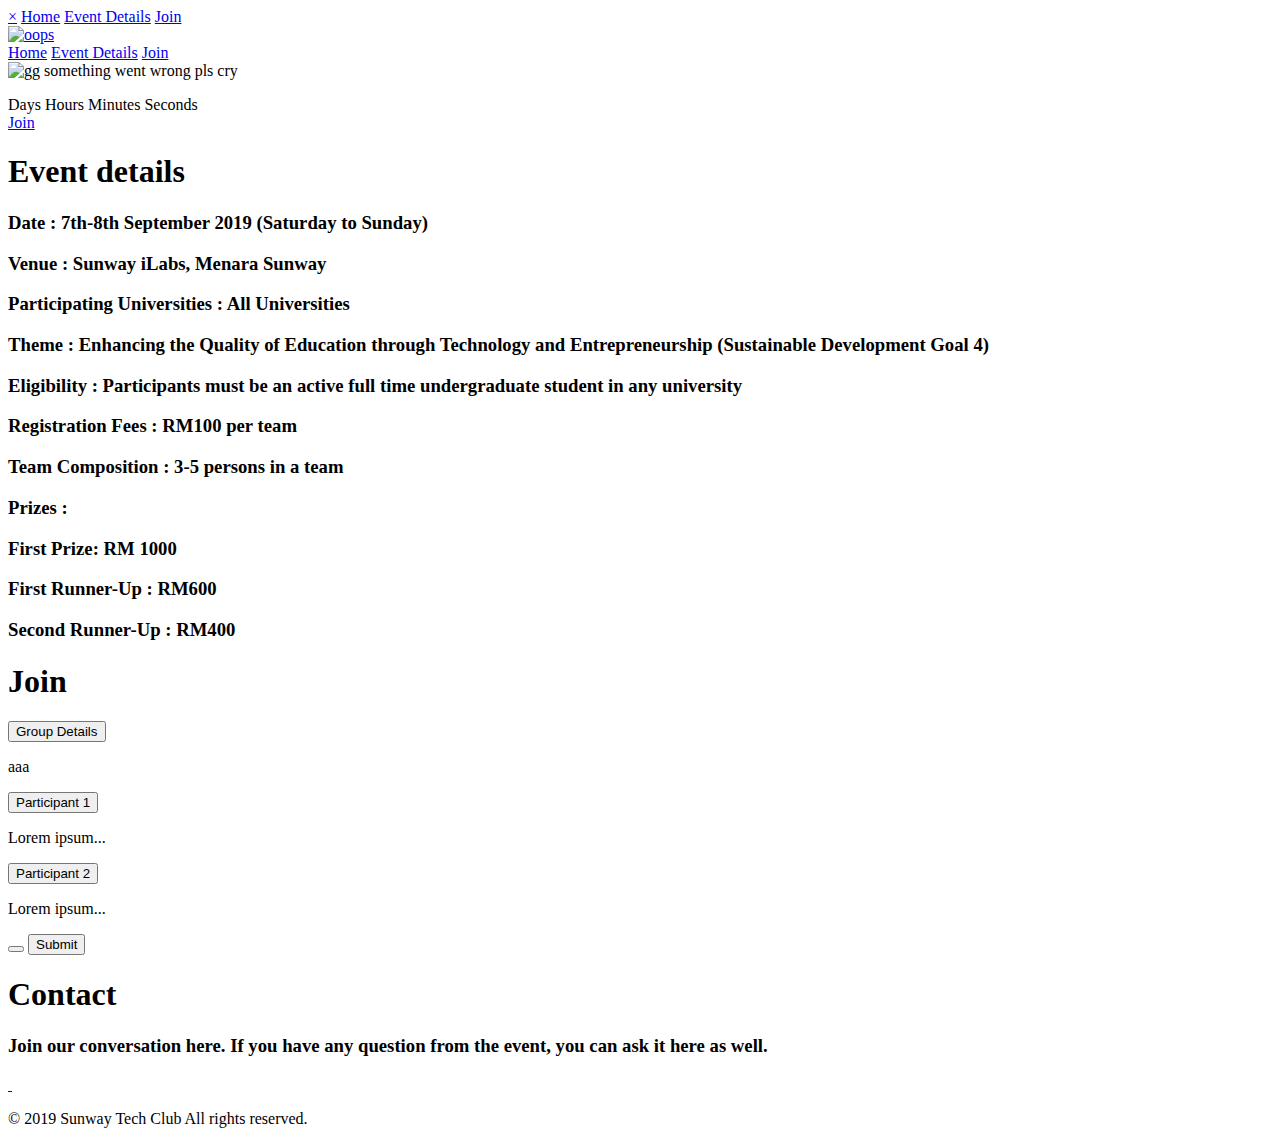
==== index.html @ d7418541 "shortcut icon" ====
<!DOCTYPE html>
<html lang="en">
    <head>
        <meta charset="UTF-8">
        <meta name="viewport" content="width=device-width, initial-scale=1.0">
        <meta http-equiv="X-UA-Compatible" content="ie=edge">
        <title>Eduhack 2019 | Sunway Tech Club</title>
        <link rel="stylesheet" href="css/style.css">
        <link rel="shortcut icon" href="assets/STC.png">
    </head>
    <body>
        <!-- nav bar -->

        <!-- movile sidenav -->
        <div id="sidenav" class="side-nav">

            <a href="javascript:void(0)" class="closebtn" onclick="closeNav()">
                &times;</a>
            <a href="#header" onclick="closeNav()">Home</a>
            <a href="#content" onclick="closeNav()">Event Details</a>
            <a href="#join" onclick="closeNav()" id="join-button">Join</a>
        </div>
        <!-- mobile sidenav ends -->
        <div class="wrapper">
            <div id="nav">
                <div id="hamburger" onclick="openNav();">
                    <div class="hamburger-strip"></div>
                    <div class="hamburger-strip"></div>
                    <div class="hamburger-strip"></div>
                </div>
                <div id="nav-logo">
                    <a href="#header">
                        <img src="assets/small_logo.svg" alt="oops">
                    </a>
                </div>
                <div id="nav-link">
                    <a href="#header">Home</a>
                    <a href="#content">Event Details</a>
                    <a href="#join" id="join-button">Join</a>
                </div>
            </div>
            <!-- nav bar ends -->
            <!-- header -->
            <div id="header">
                <img id="logo" src="assets/logo.svg" alt="gg something went
                    wrong
                    pls cry">
                <div id="countdown">

                    <span id="days"></span>
                    <span id="hours"></span>
                    <span id="minutes"></span>
                    <span><p id="seconds"></p></span>
                    <span class="static">Days</span>
                    <span class="static">Hours</span>
                    <span class="static">Minutes</span>
                    <span class="static">Seconds</span>
                </div>
                <div class="highlight-button">
                    <a href="#join">
                        Join
                    </a>
                </div>
            </div>
            <!-- header ends -->
            <!-- content -->
            <div id="content">
                <div class="content-wrapper">
                    <h1>
                        Event details
                    </h1>
                    <h3>
                        <span>Date</span> : 7th-8th September 2019 (Saturday to
                        Sunday)
                    </h3>
                    <h3>
                        <span>Venue</span> : Sunway iLabs, Menara Sunway
                    </h3>
                    <h3>
                        <span>Participating Universities</span> : All
                        Universities
                    </h3>
                    <h3>
                        <span>Theme</span> : Enhancing the Quality of Education
                        through
                        Technology and Entrepreneurship (Sustainable Development
                        Goal 4)
                    </h3>
                    <h3>
                        <span>Eligibility</span> : Participants must be an
                        active full time
                        undergraduate student in any university
                    </h3>
                    <h3>
                        <span>Registration Fees</span> : RM100 per team
                    </h3>
                    <h3>
                        <span>Team Composition</span> : 3-5 persons in a team
                    </h3>
                    <h3>
                        <span>Prizes</span> :
                    </h3>
                    <h3> <span>First Prize</span>: RM 1000</h3>
                    <h3>
                        <span>First Runner-Up</span> : RM600
                    </h3>
                    <h3>
                        <span>Second Runner-Up</span> : RM400
                    </h3>
                </div>
            </div>
            <!-- content ends -->



            <!-- join -->
            <div id="join">
                <h1>Join</h1>
                <div id="form-accordian">
                    <button class="accordion">Group Details</button>
                    <div class="panel">
                        <p>aaa</p>
                    </div>

                    <button class="accordion">Participant 1</button>
                    <div class="panel">
                        <p>Lorem ipsum...</p>
                    </div>

                    <button class="accordion">Participant 2</button>
                    <div class="panel">
                        <p>Lorem ipsum...</p>
                    </div>
                </div>
                <button id="plusParticipant">
                </button>
                <button class="highlight-button">Submit</button>
            </div>
            <!-- join ends -->




            <!-- footer -->

            <div id="footer">
                <div id="footer-body">
                    <div class="footer-content-wrapper">
                        <div class="footer-content">
                            <h1>Contact</h1>
                            <h3>Join our conversation here. If you have any
                                question
                                from the
                                event, you can ask it here as well.</h3>
                        </div>
                    </div>
                    <div>
                        <a
                            href="https://sunwaytechclub.slack.com/messages/GDQPSM737/convo/GDQPSM737-1545030725.001400/">
                            <img src="assets/slack.png" alt=""
                                class="footer-image">
                        </a>
                        <a href="https://t.me/joinchat/IDjwGkH7Xu5PAwDu9bbzgw">
                            <img src="assets/telegram.png" alt=""
                                class="footer-image">
                        </a>
                    </div>
                </div>
                <!-- footer ends -->
                <div id="footer-foot">
                    <p>© 2019 Sunway Tech Club
                        All rights reserved.</p>
                </div>
            </div>
            <script src="javascript/countdown.js"></script>
            <script src="javascript/main.js"></script>
        </body>
    </html>
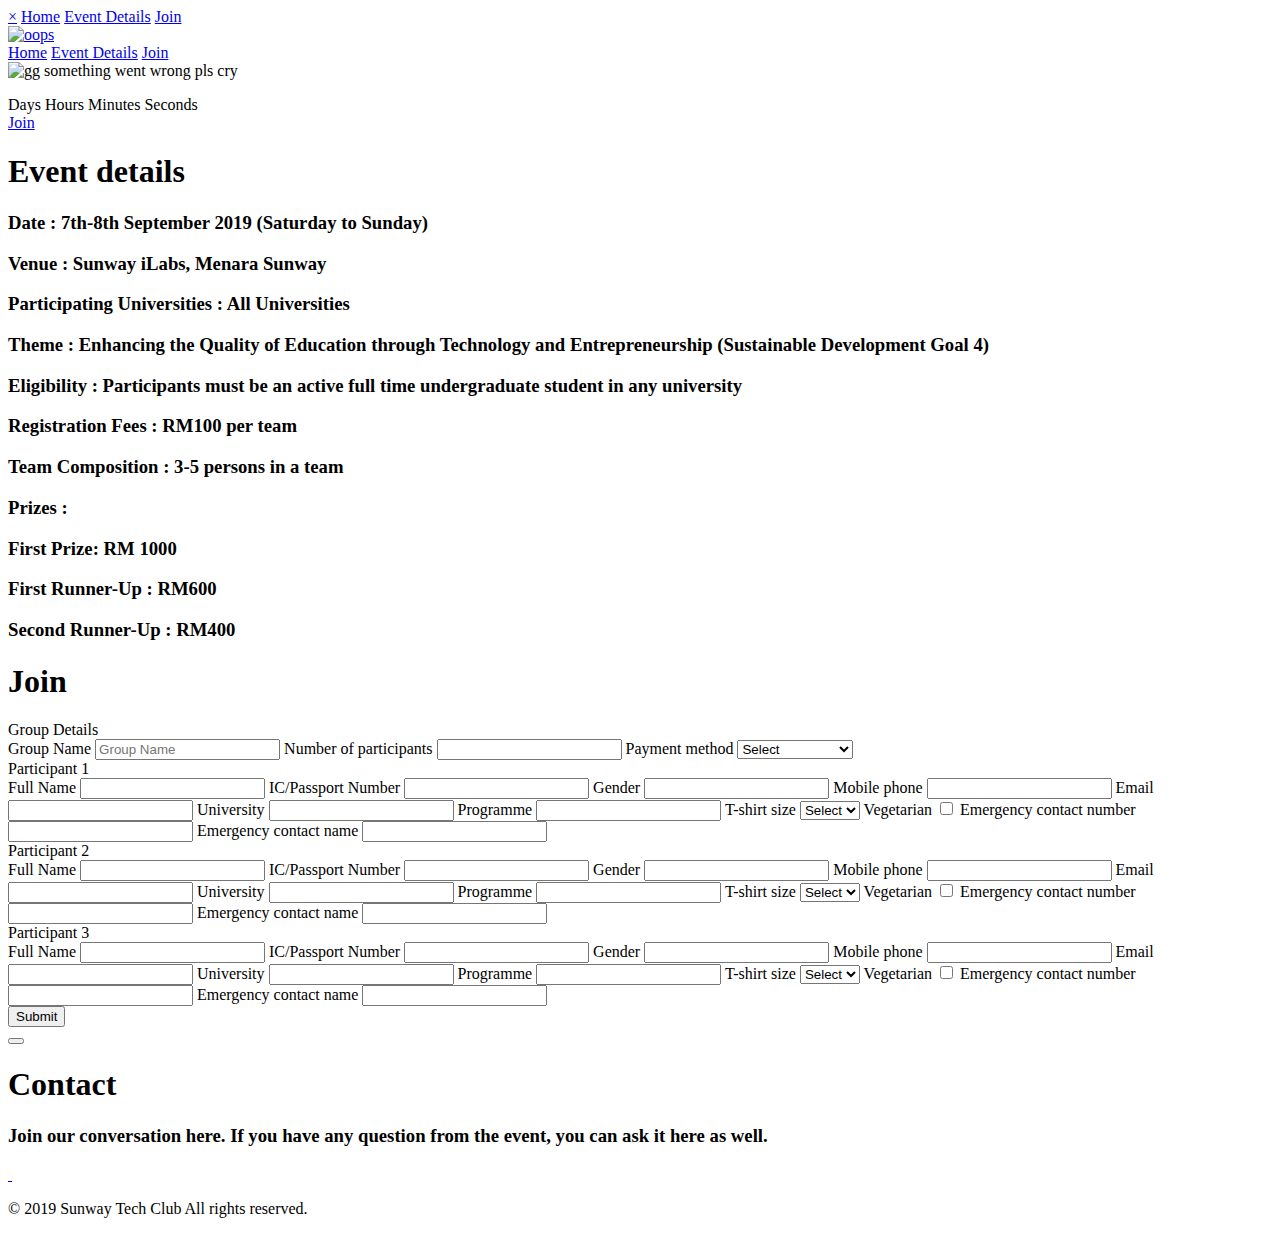
==== commit 87238011: "form details" ====
--- a/index.html
+++ b/index.html
@@ -117,24 +117,156 @@
             <div id="join">
                 <h1>Join</h1>
                 <div id="form-accordian">
-                    <button class="accordion">Group Details</button>
-                    <div class="panel">
-                        <p>aaa</p>
-                    </div>
-
-                    <button class="accordion">Participant 1</button>
-                    <div class="panel">
-                        <p>Lorem ipsum...</p>
-                    </div>
-
-                    <button class="accordion">Participant 2</button>
-                    <div class="panel">
-                        <p>Lorem ipsum...</p>
-                    </div>
-                </div>
-                <button id="plusParticipant">
-                </button>
-                <button class="highlight-button">Submit</button>
+                    <!-- form here, action to payment gateway -->
+                    <form action="#" id="form">
+                        <div class="accordion">Group Details</div>
+                        <div class="panel">
+                            <label for="groupName">Group Name</label>
+                            <input type="text" name="groupName"
+                                placeholder="Group Name">
+                            <label for="groupParticipants">Number of
+                                participants</label>
+                            <input type="number" name="groupParticipants">
+                            <label for="payment_method">Payment method</label>
+                            <select name="payment_method">
+                                <option selected>Select</option>
+                                <option value="onlinePay">Online payment</option>
+                                <option value="cash">Cash</option>
+                            </select>
+                        </div>
+
+                        <div class="accordion">Participant 1</div>
+                        <div class="panel">
+                            <label for="par1_name">Full Name</label>
+                            <input type="text" name="par1_name">
+
+                            <label for="par1_ic">IC/Passport Number</label>
+                            <input type="text" name="par1_ic">
+
+                            <label for="par1_gender">Gender</label>
+                            <input type="text" name="par1_gender">
+
+                            <label for="par1_mobile">Mobile phone</label>
+                            <input type="text" name="par1_mobilephone">
+
+                            <label for="par1_email">Email</label>
+                            <input type="email" name="par1_email">
+
+                            <label for="par1_university">University</label>
+                            <input type="text" name="par1_university">
+
+                            <label for="par1_programme">Programme</label>
+                            <input type="text" name="par1_programme">
+
+                            <label for="tshirt">T-shirt size</label>
+                            <select name="tshirt">
+                                <option selected>Select</option>
+                                <option value="s">S</option>
+                                <option value="m">M</option>
+                                <option value="l">L</option>
+                                <option value="xl">XL</option>
+                            </select>
+
+                            <label for="vege">Vegetarian</label>
+                            <input type="checkbox" name="vege">
+
+                            <label for="emer_contact">Emergency contact number</label>
+                            <input type="text" name="emer_contact">
+
+                            <label for="emer_contact_name">Emergency contact
+                                name</label>
+                            <input type="text" name="emer_contact_name">
+                        </div>
+
+                        <div class="accordion">Participant 2</div>
+                        <div class="panel">
+                            <label for="par1_name">Full Name</label>
+                            <input type="text" name="par1_name">
+
+                            <label for="par1_ic">IC/Passport Number</label>
+                            <input type="text" name="par1_ic">
+
+                            <label for="par1_gender">Gender</label>
+                            <input type="text" name="par1_gender">
+
+                            <label for="par1_mobile">Mobile phone</label>
+                            <input type="text" name="par1_mobilephone">
+
+                            <label for="par1_email">Email</label>
+                            <input type="email" name="par1_email">
+
+                            <label for="par1_university">University</label>
+                            <input type="text" name="par1_university">
+
+                            <label for="par1_programme">Programme</label>
+                            <input type="text" name="par1_programme">
+
+                            <label for="tshirt">T-shirt size</label>
+                            <select name="tshirt">
+                                <option selected>Select</option>
+                                <option value="s">S</option>
+                                <option value="m">M</option>
+                                <option value="l">L</option>
+                                <option value="xl">XL</option>
+                            </select>
+
+                            <label for="vege">Vegetarian</label>
+                            <input type="checkbox" name="vege">
+
+                            <label for="emer_contact">Emergency contact number</label>
+                            <input type="text" name="emer_contact">
+
+                            <label for="emer_contact_name">Emergency contact
+                                name</label>
+                            <input type="text" name="emer_contact_name">
+                        </div>
+                        <div class="accordion">Participant 3</div>
+                        <div class="panel">
+                            <label for="par1_name">Full Name</label>
+                            <input type="text" name="par1_name">
+
+                            <label for="par1_ic">IC/Passport Number</label>
+                            <input type="text" name="par1_ic">
+
+                            <label for="par1_gender">Gender</label>
+                            <input type="text" name="par1_gender">
+
+                            <label for="par1_mobile">Mobile phone</label>
+                            <input type="text" name="par1_mobilephone">
+
+                            <label for="par1_email">Email</label>
+                            <input type="email" name="par1_email">
+
+                            <label for="par1_university">University</label>
+                            <input type="text" name="par1_university">
+
+                            <label for="par1_programme">Programme</label>
+                            <input type="text" name="par1_programme">
+
+                            <label for="tshirt">T-shirt size</label>
+                            <select name="tshirt">
+                                <option selected>Select</option>
+                                <option value="s">S</option>
+                                <option value="m">M</option>
+                                <option value="l">L</option>
+                                <option value="xl">XL</option>
+                            </select>
+
+                            <label for="vege">Vegetarian</label>
+                            <input type="checkbox" name="vege">
+
+                            <label for="emer_contact">Emergency contact number</label>
+                            <input type="text" name="emer_contact">
+
+                            <label for="emer_contact_name">Emergency contact
+                                name</label>
+                            <input type="text" name="emer_contact_name">
+                        </div>
+                        <input type="submit" value="Submit"
+                            class="highlight-button">
+                    </form>
+                </div>
+                <button id="plusParticipant"> </button>
             </div>
             <!-- join ends -->
 
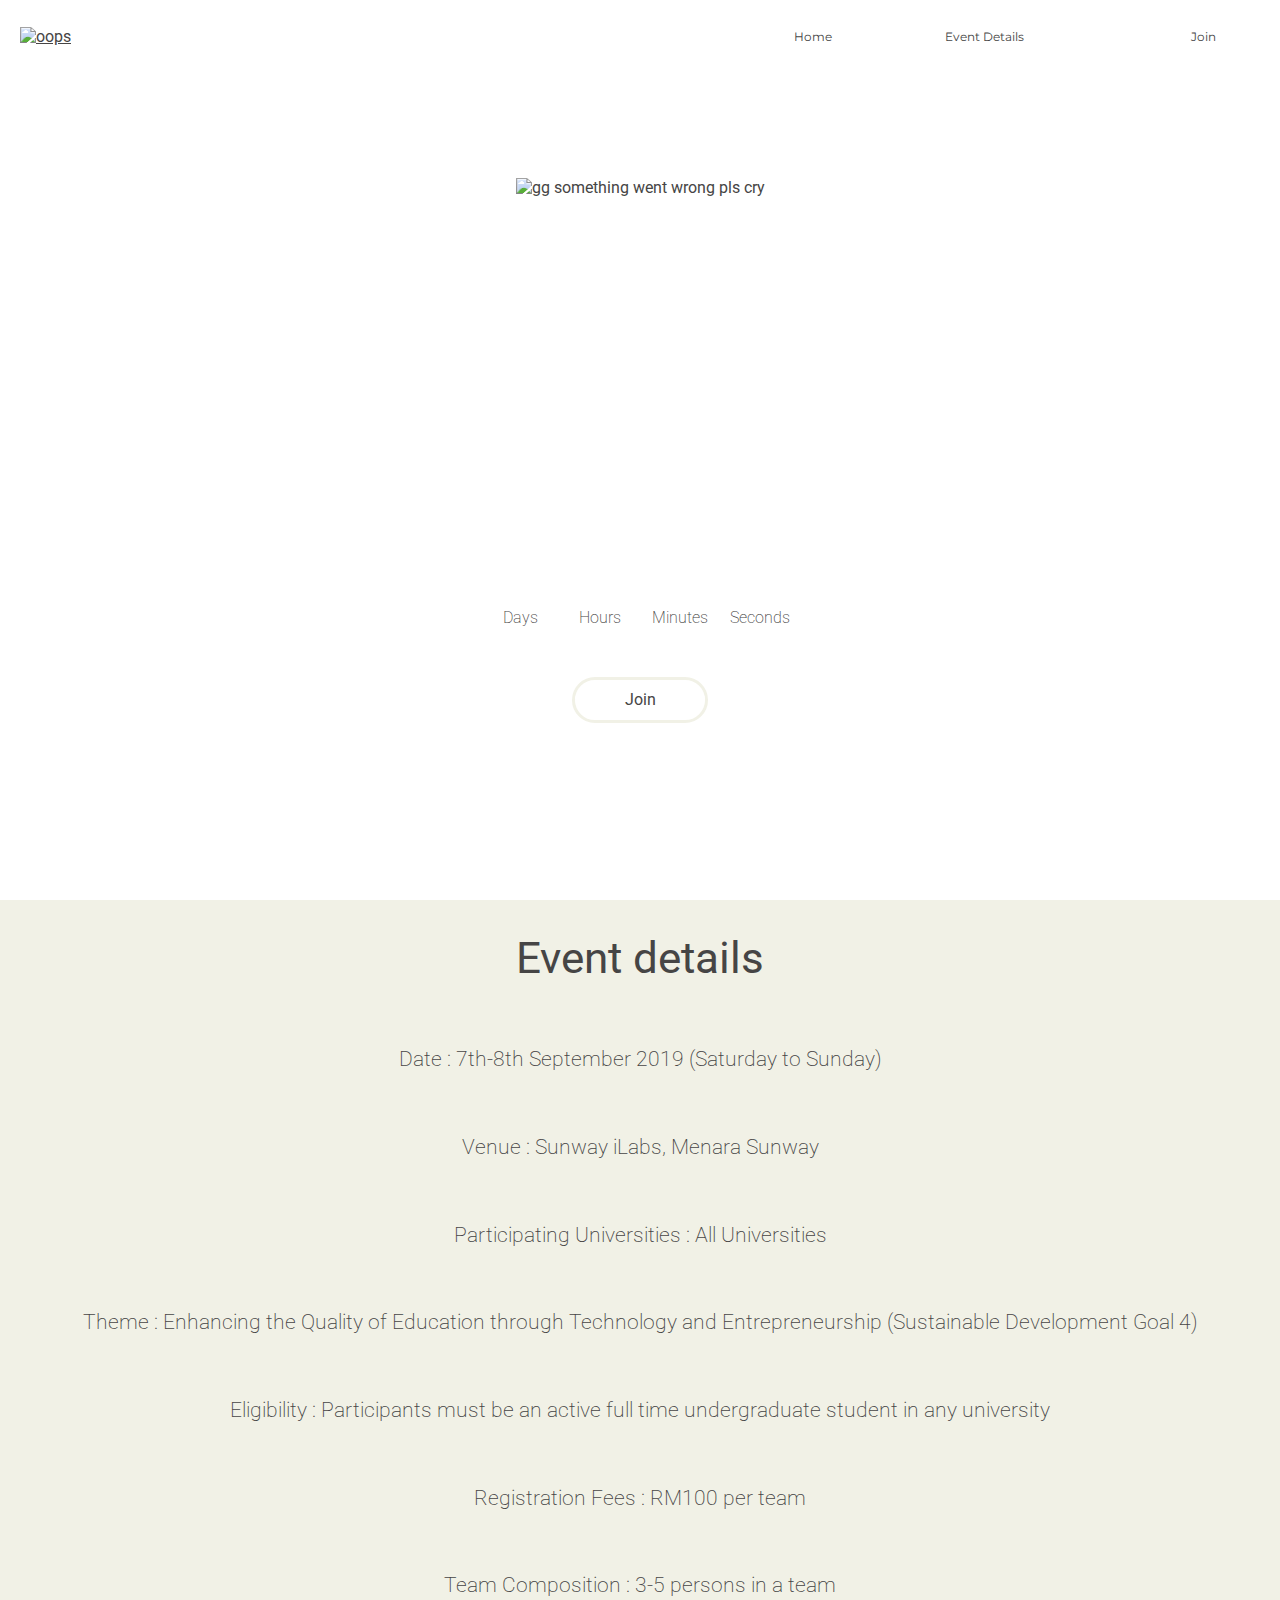
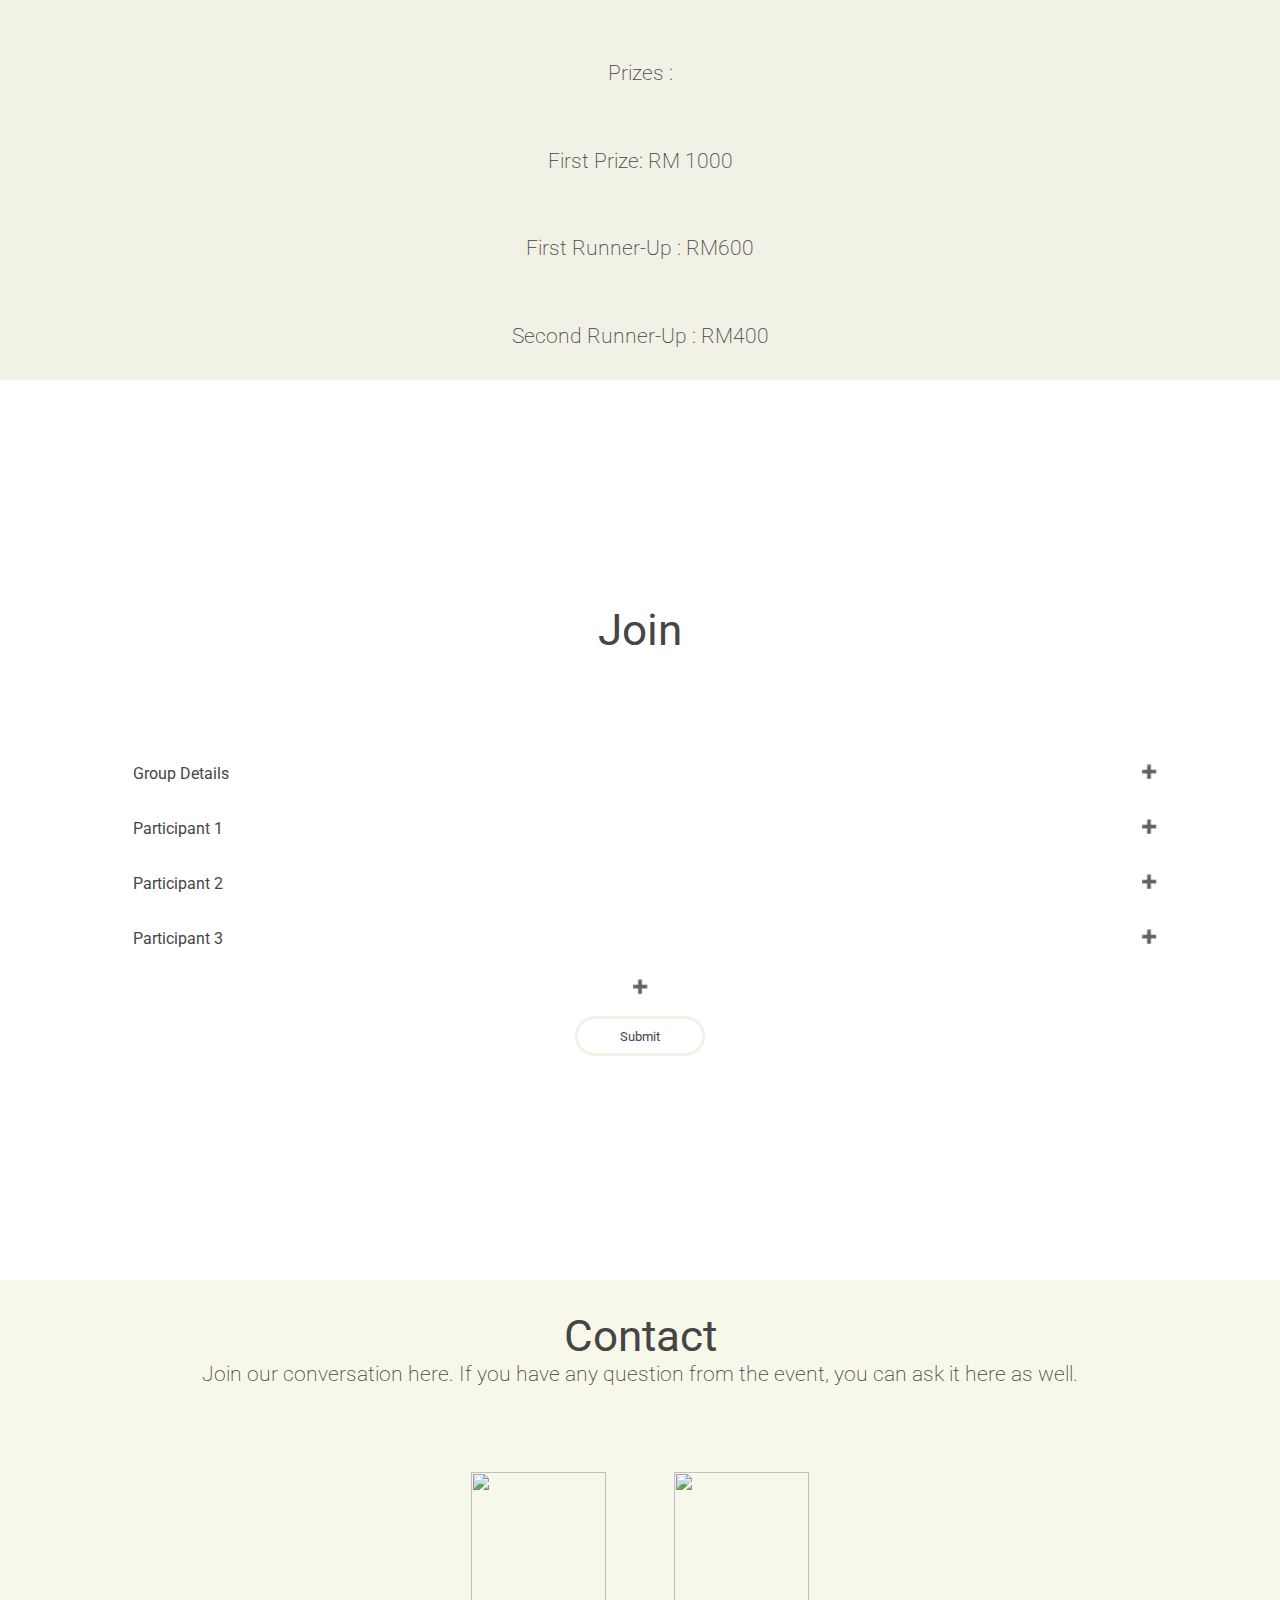
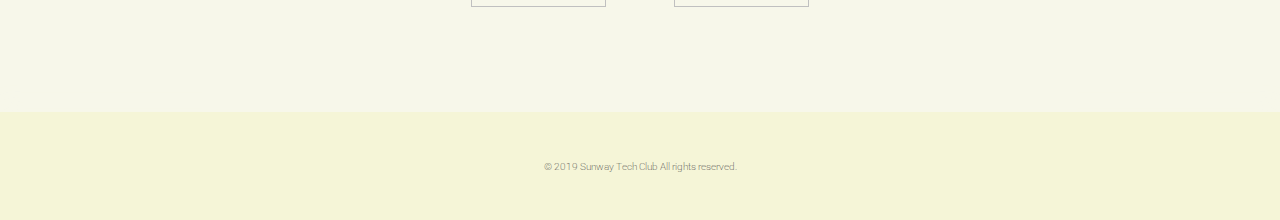
==== commit 5ae5cc3c: "form" ====
--- a/index.html
+++ b/index.html
@@ -115,196 +115,259 @@
 
             <!-- join -->
             <div id="join">
-                <h1>Join</h1>
                 <div id="form-accordian">
+                    <h1>Join</h1>
                     <!-- form here, action to payment gateway -->
                     <form action="#" id="form">
                         <div class="accordion">Group Details</div>
                         <div class="panel">
-                            <label for="groupName">Group Name</label>
-                            <input type="text" name="groupName"
-                                placeholder="Group Name">
-                            <label for="groupParticipants">Number of
-                                participants</label>
-                            <input type="number" name="groupParticipants">
-                            <label for="payment_method">Payment method</label>
-                            <select name="payment_method">
-                                <option selected>Select</option>
-                                <option value="onlinePay">Online payment</option>
-                                <option value="cash">Cash</option>
-                            </select>
+                            <div>
+                                <label for="groupName">Group Name</label>
+                                <input type="text" name="groupName"
+                                    placeholder="Group Name">
+                            </div>
+                            <div>
+                                <label for="groupParticipants">Number of
+                                    participants</label>
+                                <input type="number" name="groupParticipants">
+                            </div>
+                            <div>
+                                <label for="payment_method">Payment method</label>
+                                <select name="payment_method">
+                                    <option selected>Select</option>
+                                    <option value="onlinePay">Online payment</option>
+                                    <option value="cash">Cash</option>
+                                </select>
+                            </div>
                         </div>
 
                         <div class="accordion">Participant 1</div>
                         <div class="panel">
-                            <label for="par1_name">Full Name</label>
-                            <input type="text" name="par1_name">
-
-                            <label for="par1_ic">IC/Passport Number</label>
-                            <input type="text" name="par1_ic">
-
-                            <label for="par1_gender">Gender</label>
-                            <input type="text" name="par1_gender">
-
-                            <label for="par1_mobile">Mobile phone</label>
-                            <input type="text" name="par1_mobilephone">
-
-                            <label for="par1_email">Email</label>
-                            <input type="email" name="par1_email">
-
-                            <label for="par1_university">University</label>
-                            <input type="text" name="par1_university">
-
-                            <label for="par1_programme">Programme</label>
-                            <input type="text" name="par1_programme">
-
-                            <label for="tshirt">T-shirt size</label>
-                            <select name="tshirt">
-                                <option selected>Select</option>
-                                <option value="s">S</option>
-                                <option value="m">M</option>
-                                <option value="l">L</option>
-                                <option value="xl">XL</option>
-                            </select>
-
-                            <label for="vege">Vegetarian</label>
-                            <input type="checkbox" name="vege">
-
-                            <label for="emer_contact">Emergency contact number</label>
-                            <input type="text" name="emer_contact">
-
-                            <label for="emer_contact_name">Emergency contact
-                                name</label>
-                            <input type="text" name="emer_contact_name">
+                            <div>
+                                <label for="par1_name">Full Name</label>
+                                <input type="text" name="par1_name">
+                            </div>
+                            <div>
+                                <label for="par1_ic">IC/Passport Number</label>
+                                <input type="text" name="par1_ic">
+                            </div>
+                            <div>
+                                <label for="gender">Gender</label>
+                                <select name="gender">
+                                    <option selected>Select</option>
+                                    <option value="male">Male</option>
+                                    <option value="female">Female</option>
+                                    <option value="pref_not">Prefer not to say</option>
+                                </select>
+                            </div>
+                            <div>
+                                <label for="par1_mobile">Mobile phone</label>
+                                <input type="text" name="par1_mobilephone">
+                            </div>
+                            <div>
+                                <label for="par1_email">Email</label>
+                                <input type="email" name="par1_email">
+                            </div>
+                            <div>
+                                <label for="par1_university">University</label>
+                                <input type="text" name="par1_university">
+                            </div>
+                            <div>
+                                <label for="par1_programme">Programme</label>
+                                <input type="text" name="par1_programme">
+                            </div>
+                            <div>
+                                <label for="tshirt">T-shirt size</label>
+                                <select name="tshirt">
+                                    <option selected>Select</option>
+                                    <option value="s">S</option>
+                                    <option value="m">M</option>
+                                    <option value="l">L</option>
+                                    <option value="xl">XL</option>
+                                </select>
+                            </div>
+                            <div>
+                                <label for="vege">Vegetarian</label>
+                                <input type="checkbox" name="vege">
+                            </div>
+                            <div>
+                                <label for="emer_contact">Emergency contact
+                                    number</label>
+                                <input type="text" name="emer_contact">
+                            </div>
+                            <div>
+                                <label for="emer_contact_name">Emergency contact
+                                    name</label>
+                                <input type="text" name="emer_contact_name">
+                            </div>
+
                         </div>
 
                         <div class="accordion">Participant 2</div>
                         <div class="panel">
-                            <label for="par1_name">Full Name</label>
-                            <input type="text" name="par1_name">
-
-                            <label for="par1_ic">IC/Passport Number</label>
-                            <input type="text" name="par1_ic">
-
-                            <label for="par1_gender">Gender</label>
-                            <input type="text" name="par1_gender">
-
-                            <label for="par1_mobile">Mobile phone</label>
-                            <input type="text" name="par1_mobilephone">
-
-                            <label for="par1_email">Email</label>
-                            <input type="email" name="par1_email">
-
-                            <label for="par1_university">University</label>
-                            <input type="text" name="par1_university">
-
-                            <label for="par1_programme">Programme</label>
-                            <input type="text" name="par1_programme">
-
-                            <label for="tshirt">T-shirt size</label>
-                            <select name="tshirt">
-                                <option selected>Select</option>
-                                <option value="s">S</option>
-                                <option value="m">M</option>
-                                <option value="l">L</option>
-                                <option value="xl">XL</option>
-                            </select>
-
-                            <label for="vege">Vegetarian</label>
-                            <input type="checkbox" name="vege">
-
-                            <label for="emer_contact">Emergency contact number</label>
-                            <input type="text" name="emer_contact">
-
-                            <label for="emer_contact_name">Emergency contact
-                                name</label>
-                            <input type="text" name="emer_contact_name">
+                            <div>
+                                <label for="par1_name">Full Name</label>
+                                <input type="text" name="par1_name">
+                            </div>
+                            <div>
+                                <label for="par1_ic">IC/Passport Number</label>
+                                <input type="text" name="par1_ic">
+                            </div>
+                            <div>
+                                <label for="gender">Gender</label>
+                                <select name="gender">
+                                    <option selected>Select</option>
+                                    <option value="male">Male</option>
+                                    <option value="female">Female</option>
+                                    <option value="pref_not">Prefer not to say</option>
+                                </select>
+                            </div>
+                            <div>
+                                <label for="par1_mobile">Mobile phone</label>
+                                <input type="text" name="par1_mobilephone">
+                            </div>
+                            <div>
+                                <label for="par1_email">Email</label>
+                                <input type="email" name="par1_email">
+                            </div>
+                            <div>
+                                <label for="par1_university">University</label>
+                                <input type="text" name="par1_university">
+                            </div>
+                            <div>
+                                <label for="par1_programme">Programme</label>
+                                <input type="text" name="par1_programme">
+                            </div>
+                            <div>
+                                <label for="tshirt">T-shirt size</label>
+                                <select name="tshirt">
+                                    <option selected>Select</option>
+                                    <option value="s">S</option>
+                                    <option value="m">M</option>
+                                    <option value="l">L</option>
+                                    <option value="xl">XL</option>
+                                </select>
+                            </div>
+                            <div>
+                                <label for="vege">Vegetarian</label>
+                                <input type="checkbox" name="vege">
+                            </div>
+                            <div>
+                                <label for="emer_contact">Emergency contact
+                                    number</label>
+                                <input type="text" name="emer_contact">
+                            </div>
+                            <div>
+                                <label for="emer_contact_name">Emergency contact
+                                    name</label>
+                                <input type="text" name="emer_contact_name">
+                            </div>
                         </div>
                         <div class="accordion">Participant 3</div>
                         <div class="panel">
-                            <label for="par1_name">Full Name</label>
-                            <input type="text" name="par1_name">
-
-                            <label for="par1_ic">IC/Passport Number</label>
-                            <input type="text" name="par1_ic">
-
-                            <label for="par1_gender">Gender</label>
-                            <input type="text" name="par1_gender">
-
-                            <label for="par1_mobile">Mobile phone</label>
-                            <input type="text" name="par1_mobilephone">
-
-                            <label for="par1_email">Email</label>
-                            <input type="email" name="par1_email">
-
-                            <label for="par1_university">University</label>
-                            <input type="text" name="par1_university">
-
-                            <label for="par1_programme">Programme</label>
-                            <input type="text" name="par1_programme">
-
-                            <label for="tshirt">T-shirt size</label>
-                            <select name="tshirt">
-                                <option selected>Select</option>
-                                <option value="s">S</option>
-                                <option value="m">M</option>
-                                <option value="l">L</option>
-                                <option value="xl">XL</option>
-                            </select>
-
-                            <label for="vege">Vegetarian</label>
-                            <input type="checkbox" name="vege">
-
-                            <label for="emer_contact">Emergency contact number</label>
-                            <input type="text" name="emer_contact">
-
-                            <label for="emer_contact_name">Emergency contact
-                                name</label>
-                            <input type="text" name="emer_contact_name">
+                            <div>
+                                <label for="par1_name">Full Name</label>
+                                <input type="text" name="par1_name">
+                            </div>
+                            <div>
+                                <label for="par1_ic">IC/Passport Number</label>
+                                <input type="text" name="par1_ic">
+                            </div>
+                            <div>
+                                <label for="gender">Gender</label>
+                                <select name="gender">
+                                    <option selected>Select</option>
+                                    <option value="male">Male</option>
+                                    <option value="female">Female</option>
+                                    <option value="pref_not">Prefer not to say</option>
+                                </select>
+                            </div>
+                            <div>
+                                <label for="par1_mobile">Mobile phone</label>
+                                <input type="text" name="par1_mobilephone">
+                            </div>
+                            <div>
+                                <label for="par1_email">Email</label>
+                                <input type="email" name="par1_email">
+                            </div>
+                            <div>
+                                <label for="par1_university">University</label>
+                                <input type="text" name="par1_university">
+                            </div>
+                            <div>
+                                <label for="par1_programme">Programme</label>
+                                <input type="text" name="par1_programme">
+                            </div>
+                            <div>
+                                <label for="tshirt">T-shirt size</label>
+                                <select name="tshirt">
+                                    <option selected>Select</option>
+                                    <option value="s">S</option>
+                                    <option value="m">M</option>
+                                    <option value="l">L</option>
+                                    <option value="xl">XL</option>
+                                </select>
+                            </div>
+                            <div>
+                                <label for="vege">Vegetarian</label>
+                                <input type="checkbox" name="vege">
+                            </div>
+                            <div>
+                                <label for="emer_contact">Emergency contact
+                                    number</label>
+                                <input type="text" name="emer_contact">
+                            </div>
+                            <div>
+                                <label for="emer_contact_name">Emergency contact
+                                    name</label>
+                                <input type="text" name="emer_contact_name">
+                            </div>
                         </div>
-                        <input type="submit" value="Submit"
-                            class="highlight-button">
                     </form>
-                </div>
-                <button id="plusParticipant"> </button>
-            </div>
-            <!-- join ends -->
-
-
-
-
-            <!-- footer -->
-
-            <div id="footer">
-                <div id="footer-body">
-                    <div class="footer-content-wrapper">
-                        <div class="footer-content">
-                            <h1>Contact</h1>
-                            <h3>Join our conversation here. If you have any
-                                question
-                                from the
-                                event, you can ask it here as well.</h3>
-                        </div>
+                    <div id="plusParticipant"> </div>
+                    <input type="submit" value="Submit"
+                        id="submit-button">
+                </div>
+            </div>
+        </div>
+        <!-- join ends -->
+
+
+
+
+        <!-- footer -->
+
+        <div id="footer">
+            <div id="footer-body">
+                <div class="footer-content-wrapper">
+                    <div class="footer-content">
+                        <h1>Contact</h1>
+                        <h3>Join our conversation here. If you have any
+                            question
+                            from the
+                            event, you can ask it here as well.</h3>
                     </div>
-                    <div>
-                        <a
-                            href="https://sunwaytechclub.slack.com/messages/GDQPSM737/convo/GDQPSM737-1545030725.001400/">
-                            <img src="assets/slack.png" alt=""
-                                class="footer-image">
-                        </a>
-                        <a href="https://t.me/joinchat/IDjwGkH7Xu5PAwDu9bbzgw">
-                            <img src="assets/telegram.png" alt=""
-                                class="footer-image">
-                        </a>
-                    </div>
-                </div>
-                <!-- footer ends -->
-                <div id="footer-foot">
-                    <p>© 2019 Sunway Tech Club
-                        All rights reserved.</p>
-                </div>
-            </div>
-            <script src="javascript/countdown.js"></script>
-            <script src="javascript/main.js"></script>
-        </body>
-    </html>+                </div>
+                <div>
+                    <a
+                        href="https://sunwaytechclub.slack.com/messages/GDQPSM737/convo/GDQPSM737-1545030725.001400/">
+                        <img src="assets/slack.png" alt=""
+                            class="footer-image">
+                    </a>
+                    <a
+                        href="https://t.me/joinchat/IDjwGkH7Xu5PAwDu9bbzgw">
+                        <img src="assets/telegram.png" alt=""
+                            class="footer-image">
+                    </a>
+                </div>
+            </div>
+            <!-- footer ends -->
+            <div id="footer-foot">
+                <p>© 2019 Sunway Tech Club
+                    All rights reserved.</p>
+            </div>
+        </div>
+        <script src="javascript/countdown.js"></script>
+        <script src="javascript/main.js"></script>
+    </body>
+</html>--- a/css/style.css
+++ b/css/style.css
@@ -0,0 +1,452 @@
+@import url('https://fonts.googleapis.com/css?family=Montserrat:200,400&display=swap');
+@import url('https://fonts.googleapis.com/css?family=Roboto:300,400&display=swap');
+:root{
+    --base-color : #F1F1E6;
+    /* #F1F1E6 
+    rgb(247, 247, 234)
+    rgb(245, 245, 215)*/
+    --base-logo:white;
+    --base-logo-lighten:rgb(247, 247, 234);
+    --base-logo-darken:rgb(245, 245, 215);
+    --base-darken: #FBFBFB;
+    --primarily-color: #3d4b68;
+    --secondary-color:#d35862;
+    --content-font:rgb(70, 69, 69);
+
+}
+*{
+    color: var(--content-font);
+    margin: 0;
+    padding: 0;
+    background: var(--base-color);
+    font-family: 'Roboto', sans-serif;
+    scroll-behavior: smooth;
+}
+h1{
+    color: var(--content-font);
+    font-family: "Roboto",sans-serif;
+    font-weight: 400;
+    font-size: 44px;
+    padding: 0;
+}
+
+h3{
+    font-size: 21px;
+    color: var(--content-font);
+    font-family: "Roboto",sans-serif;
+    font-weight: 200;
+}
+/* nav bar */
+#nav{
+    background-color: var(--base-logo);
+    height: 8vh;
+    display: grid;
+    grid-template-columns: 50% 50%;
+    justify-content: center;    
+    align-items: center;
+    position: fixed;
+    left: 0px;
+    width:100vw;
+    z-index: 1;
+}
+#nav-logo{
+    background-color: var(--base-logo);
+    z-index: inherit;
+}
+#nav-logo > a{
+    background-color: var(--base-logo);
+}
+#nav-logo > a > img{
+    margin-left: 20px;
+    height: 7vh;
+    width: auto;
+    background-color: var(--base-logo);
+}
+#nav-link{
+    display: grid;
+    grid-template-columns: 1fr 1fr 1fr;
+    align-content: center;
+    justify-items: right;
+    margin-right: 5vw;
+    background-color: var(--base-logo);
+}
+#nav-link > a{
+    font-family: "Montserrat", sans-serif;
+    font-weight: 400;
+    font-size: 12px;
+    text-decoration: none;
+    color:var(--content-font);
+    background-color: var(--base-logo);
+}
+.hamburger-strip{
+    width:30px;
+    height: 5px;
+    background-color: var(--primarily-color);
+}
+#hamburger{
+    display: none;
+    z-index: 1;
+    width:30px;
+    cursor: pointer;
+}
+/* side nav */
+.side-nav {
+  height: 100%;
+  align-items: center;
+  width: 0; 
+  position: fixed; 
+  z-index: 4; 
+  top: 0; 
+  left: 0;
+  background-color: var(--base-logo-darken); 
+  overflow-x: hidden;
+  padding-top: 60px; 
+  transition: 0.5s; 
+}
+
+.side-nav a {
+  text-align: center;   
+  padding: 8px;
+  margin-bottom: 6vh;
+  text-decoration: none;
+  font-size: 15px;
+  color: var(--content-font);
+  display: block;
+  transition: 0.3s;
+  background-color: var(--base-logo-darken);
+}
+
+.side-nav a:hover {
+  color: var(--secondary-color);
+}
+
+.side-nav .closebtn {
+  font-size: 36px;
+}
+/* nav bar ends */
+/* header css */
+#header{
+    background-color: var(--base-logo);
+    height: 100vh;
+    display: grid;
+    justify-items: center;
+    align-content: center;
+    grid-row-gap: 3vh;
+}
+#logo{
+    height:35vh;
+    width: auto;
+    background-color: var(--base-logo);
+}
+#countdown{
+    display: grid;
+    grid-template-columns: 1fr 1fr 1fr 1fr;
+    justify-items: center;
+    border-radius: 10px;
+}
+#countdown > span{
+    display: grid;
+    justify-content: center;
+    align-items: center;
+    background-color: var(--base-logo);
+    color:var(--content-font);
+    width: 100%;
+    height: 5vh;
+    padding: 10px;
+}
+.static{
+    font-weight: 200;
+}
+#seconds{
+    background-color: var(--base-logo);
+    color:var(--secondary-color);
+}
+.jumpy{
+    animation: jumpy 1s infinite 0s ease-in-out;
+      
+}
+/* header css ends */
+/* content css */
+#content{
+
+    height: 120vh;
+    display: grid;
+    justify-items: center;
+    align-items: center;
+    background-color: var(--base-color);
+}
+.content-wrapper{
+
+    height: 120vh;
+    display: grid;
+    justify-items: center;
+    align-items: center;
+    background-color: var(--base-color);
+}
+#content > h1{
+    
+    background-color: var(--base-color);
+}
+#content  >h3{
+    
+    background-color: var(--base-color);
+}
+.highlight-button{
+    width:130px;
+    height:40px;
+    background-color: var(--base-logo);
+    border-radius: 105px;
+    border: 3px solid var(--base-color);
+    text-align: center;
+    display: grid;
+    align-items: center;
+    margin: auto;
+}
+
+.highlight-button > a{
+    text-decoration: none;
+    color:var(--content-font);
+    border-radius: 105px;
+    background-color: var(--base-logo);
+}
+
+/* content css ends */
+/* join */
+#join{
+    min-height:100vh;
+    max-height: auto;
+    background-color: var(--base-logo);
+    display: flex;
+    flex-direction: column;
+    align-items: center;
+    overflow: auto;
+}
+#form-accordian > h1{
+    background-color: var(--base-logo);
+    text-align: center;
+    margin-bottom: 10vh;
+}
+#form-accordian{
+    width: 80%;
+    height: auto;
+    margin: auto;
+    background-color: var(--base-logo);
+}
+#form{
+    background-color: var(--base-logo);
+    
+}
+/* form details styling */
+.panel {
+  padding: 0 18px;
+  background-color: var(--base-logo);
+  display: none;
+  max-height: 0;
+  transition: max-height 0.2s ease-out;
+  justify-items: center;
+  margin-bottom: 3vh;
+
+}
+.panel > div{
+    background-color: var(--base-logo);
+    width: 60%;
+    padding: 1vh;
+}
+.panel >div> label{
+    display: block;
+    background-color: var(--base-logo);
+    text-align: left;
+}
+.panel >div> input{
+    display: inline-block;
+    background-color: var(--base-logo);
+    width: 100%;
+    height: 4vh;
+}
+#submit-button{
+    width:130px;
+    height:40px;
+    background-color: var(--base-logo);
+    border-radius: 105px;
+    border: 3px solid var(--base-color);
+    text-align: center;
+    display: grid;
+    align-items: center;
+    margin: auto;
+}
+
+
+
+
+
+
+/* Style the buttons that are used to open and close the accordion panel */
+.accordion {
+  background-color: var(--base-logo);
+  color: var(--content-font);
+  cursor: pointer;
+  padding: 18px 5px;
+  width: 100%;
+  text-align: left;
+  border: none;
+  outline: none;
+  transition: 0.4s;
+}
+
+/* Add a background color to the button if it is clicked on (add the .active class with JS), and when you move the mouse over it (hover) */
+.active, .accordion:hover {
+  background-color: var(--base-logo-darken);
+}
+
+
+.accordion:after {
+  content: '\02795'; /* Unicode character for "plus" sign (+) */
+  font-size: 13px;
+  color: var(--base-logo);
+  float: right;
+  margin-left: 5px;
+}
+#plusParticipant{
+    margin: auto;
+    margin-bottom: 10px;
+    width:130px;
+    height:40px;
+    background-color: var(--base-logo);
+    text-align: center;
+    display: grid;
+    align-items: center;
+    border: none;
+}
+#plusParticipant:before{
+  content: '\02795'; /* Unicode character for "plus" sign (+) */
+  font-size: 13px;
+  color: var(--base-logo);
+}
+
+.active:after {
+  content: "\2796"; /* Unicode character for "minus" sign (-) */
+}
+/* join ends */
+/* footer */
+#footer{
+    height:60vh;
+    box-sizing: content-box;
+}
+#footer-body{
+    height: 80%;
+    background-color: var(--base-logo-lighten);
+    display: grid;
+    justify-content: center;
+    text-align:center;
+    padding: 0;
+}
+.footer-content> h1{
+    margin-top:30px;
+    
+    background-color: var(--base-logo-lighten);
+}
+.footer-content> h3{
+    background-color: var(--base-logo-lighten);
+}
+#footer-body > div{
+    background-color: var(--base-logo-lighten);
+    
+}
+#footer-body > div > a{
+    background-color: var(--base-logo-lighten);
+    text-decoration: none;
+    margin-left: 2.5vw;
+    margin-right: 2.5vw;
+}
+.footer-content-wrapper{
+    height: 10vh;
+}
+.footer-image{
+    width:15vh;
+    height: 15vh;
+    background-color: var(--base-logo-lighten);
+}
+#footer-foot{
+    height:20%;
+    background-color: var(--base-logo-darken);
+    box-shadow: 0px 0px 25px 5px var(--base-logo-lighten); 
+    display: grid;
+    justify-items: center;
+    align-items: center;
+}
+#footer-foot > p{
+    background-color: var(--base-logo-darken);
+    font-family: "Roboto",sans-serif;
+    font-size: 10px;
+    font-weight: 200;
+    color:var(--content-font);
+}
+/* footer ends */
+@media(max-width:700px){
+    #nav-link{
+        display:none;
+    }
+    #hamburger{
+        margin-left: 20px;
+        background-color: var(--base-logo);
+        display: grid;
+        grid-row-gap: 4px;
+    }
+    #nav-logo{  
+        z-index: 0;
+        width: 100vw;
+        position: fixed;
+        top:0px;
+        left:0px;
+        display: grid;
+        justify-content: center;
+    }
+    .content-wrapper{
+        width:80%;
+    }
+    .footer-content-wrapper{
+        width:100%;
+        display: grid;
+        justify-items: center;
+        grid-row-gap: 10px;
+        background-color: var(--base-logo-lighten);
+    }
+    .footer-content{
+        text-align: center;
+        display: grid;
+        grid-row-gap: 10px;
+        width:80%;
+        background-color: var(--base-logo-lighten);
+    }
+    h1{
+        font-size: 28px;
+    }
+    h3{
+        font-size: 15px;
+    }
+}
+@media(max-width:400px){
+    #countdown{
+        font-size: 14px;
+        width: 80%;
+    }
+}
+@media(max-width:300px){
+    #countdown{
+        display: none;
+    }
+    #logo{
+        width:35vh;
+        height: 30vh;
+    }
+}
+
+
+@keyframes jumpy{
+    1%{
+        transform: translateY(-20%);
+        }
+    19%{
+        transform: translateY(0);
+        }
+}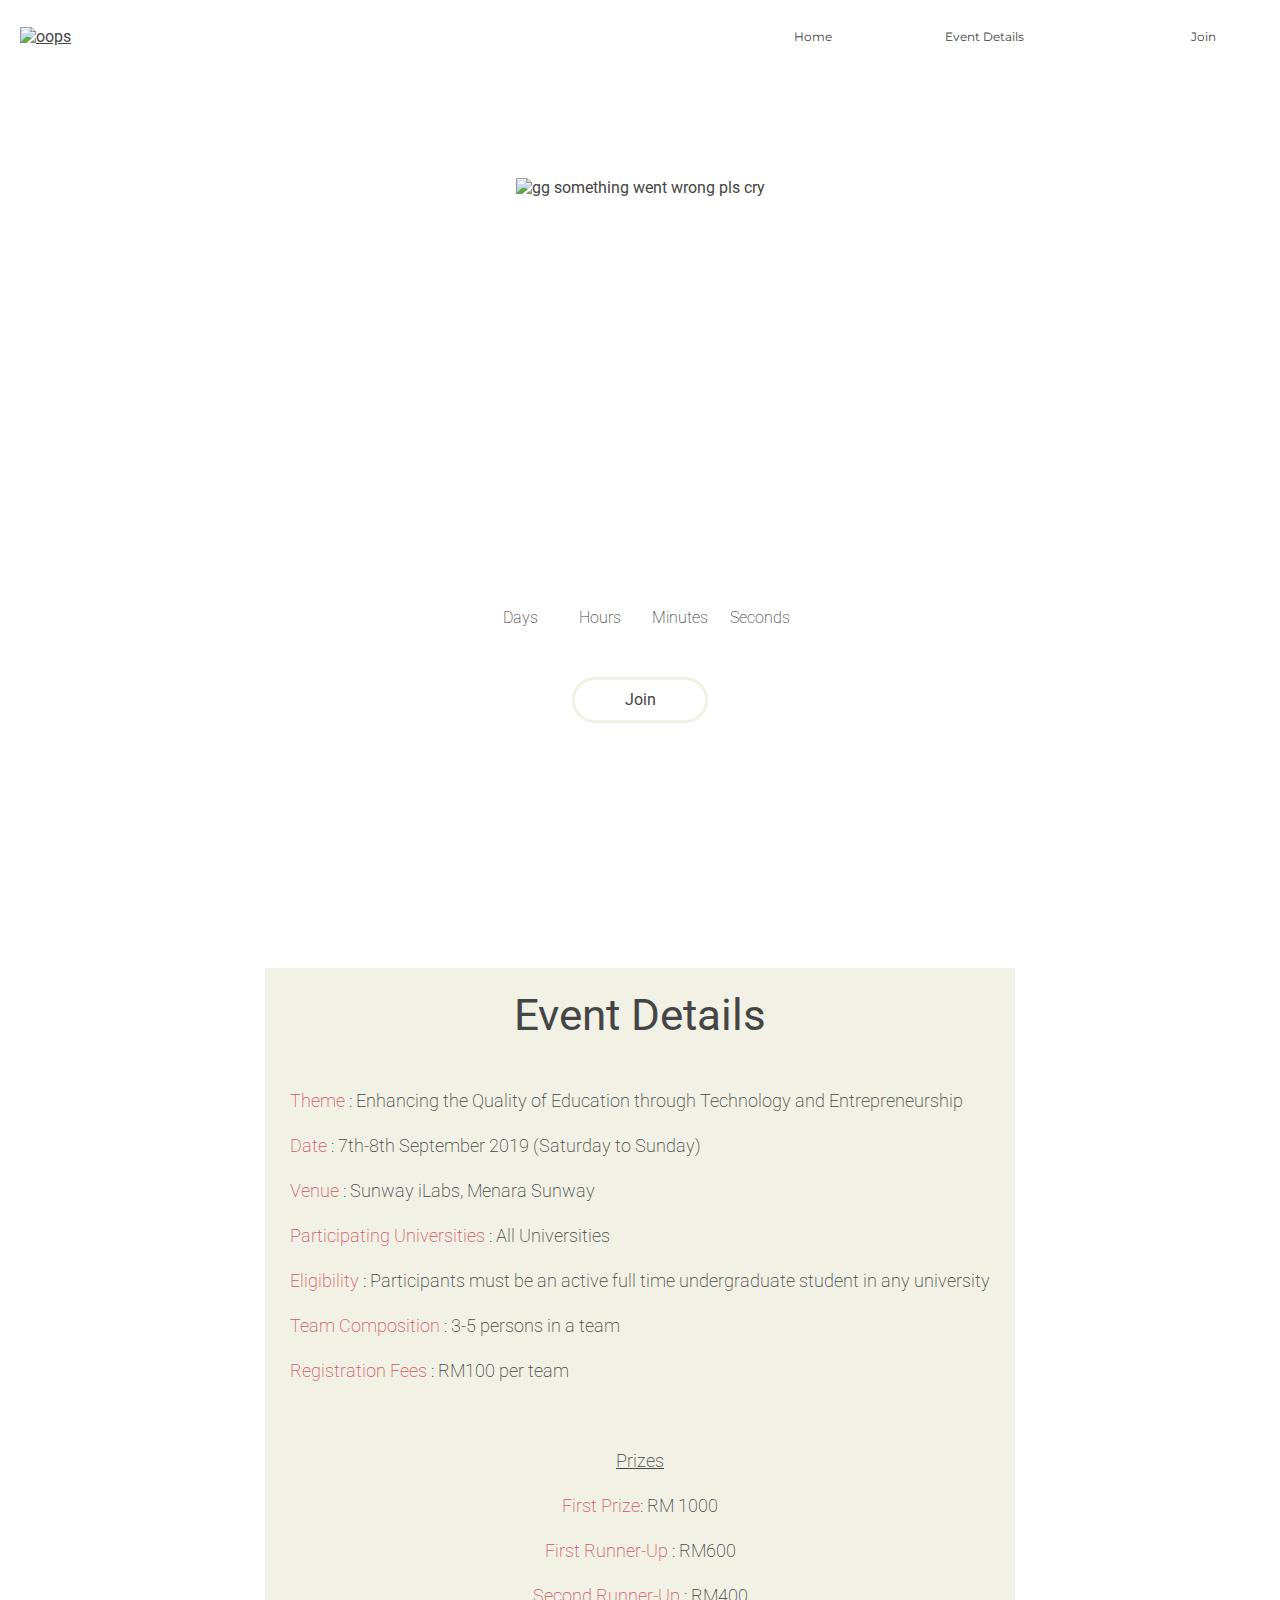
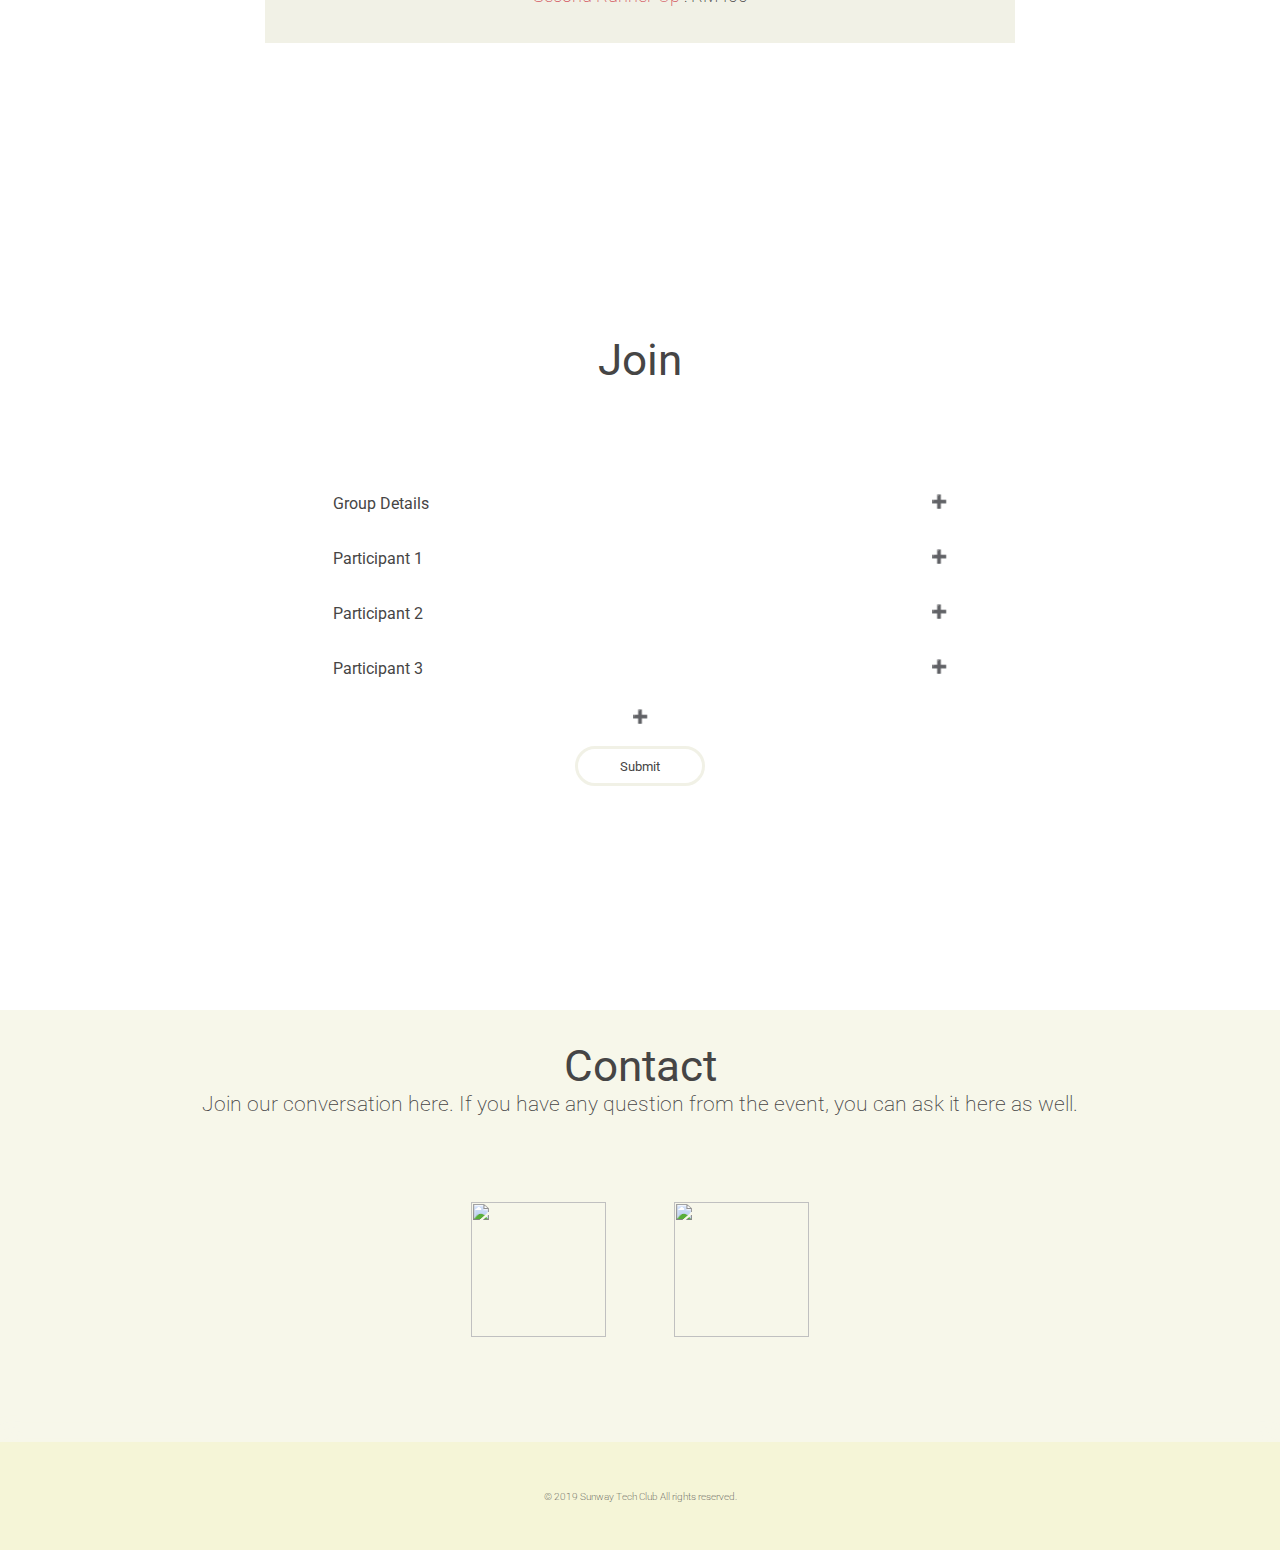
==== commit a241a958: "form" ====
--- a/index.html
+++ b/index.html
@@ -66,47 +66,56 @@
             <!-- content -->
             <div id="content">
                 <div class="content-wrapper">
-                    <h1>
-                        Event details
-                    </h1>
-                    <h3>
-                        <span>Date</span> : 7th-8th September 2019 (Saturday to
-                        Sunday)
-                    </h3>
-                    <h3>
-                        <span>Venue</span> : Sunway iLabs, Menara Sunway
-                    </h3>
-                    <h3>
-                        <span>Participating Universities</span> : All
-                        Universities
-                    </h3>
-                    <h3>
-                        <span>Theme</span> : Enhancing the Quality of Education
-                        through
-                        Technology and Entrepreneurship (Sustainable Development
-                        Goal 4)
-                    </h3>
-                    <h3>
-                        <span>Eligibility</span> : Participants must be an
-                        active full time
-                        undergraduate student in any university
-                    </h3>
-                    <h3>
-                        <span>Registration Fees</span> : RM100 per team
-                    </h3>
-                    <h3>
-                        <span>Team Composition</span> : 3-5 persons in a team
-                    </h3>
-                    <h3>
-                        <span>Prizes</span> :
-                    </h3>
-                    <h3> <span>First Prize</span>: RM 1000</h3>
-                    <h3>
-                        <span>First Runner-Up</span> : RM600
-                    </h3>
-                    <h3>
-                        <span>Second Runner-Up</span> : RM400
-                    </h3>
+
+                    <ul>
+                        <li>
+                            <h1 style="text-align: center;margin-bottom:40px;">
+                                Event Details
+                            </h1>
+                        </li>
+                        <li>
+                            <span>Theme</span> : Enhancing the Quality of
+                            Education
+                            through
+                            Technology and Entrepreneurship
+                        </li>
+                        <li>
+                            <span>Date</span> : 7th-8th September 2019 (Saturday
+                            to
+                            Sunday)
+                        </li>
+                        <li>
+                            <span>Venue</span> : Sunway iLabs, Menara Sunway
+                        </li>
+                        <li>
+                            <span>Participating Universities</span> : All
+                            Universities
+                        </li>
+                        <li>
+                            <span>Eligibility</span> : Participants must be an
+                            active full time
+                            undergraduate student in any university
+                        </li>
+                        <li>
+                            <span>Team Composition</span> : 3-5 persons in a
+                            team
+                        </li>
+                        <li>
+                            <span>Registration Fees</span> : RM100 per team
+                        </li>
+                        <br>
+                        <li style="text-align: center;">
+                            <u>Prizes</u>
+                        </li>
+                        <li style="text-align: center;"> <span>First Prize</span>:
+                            RM 1000</li>
+                        <li style="text-align: center;">
+                            <span>First Runner-Up</span> : RM600
+                        </li>
+                        <li style="text-align: center;">
+                            <span>Second Runner-Up</span> : RM400
+                        </li>
+                    </ul>
                 </div>
             </div>
             <!-- content ends -->
@@ -119,6 +128,8 @@
                     <h1>Join</h1>
                     <!-- form here, action to payment gateway -->
                     <form action="#" id="form">
+                        <!-- group form -->
+                        <!-- look at here uwu -->
                         <div class="accordion">Group Details</div>
                         <div class="panel">
                             <div>
@@ -143,6 +154,8 @@
 
                         <div class="accordion">Participant 1</div>
                         <div class="panel">
+                            <!-- person form -->
+                            <!-- look at only this div uwu, the next few are just copypasted -->
                             <div>
                                 <label for="par1_name">Full Name</label>
                                 <input type="text" name="par1_name">
@@ -152,8 +165,8 @@
                                 <input type="text" name="par1_ic">
                             </div>
                             <div>
-                                <label for="gender">Gender</label>
-                                <select name="gender">
+                                <label for="par1_gender">Gender</label>
+                                <select name="par1_gender">
                                     <option selected>Select</option>
                                     <option value="male">Male</option>
                                     <option value="female">Female</option>
@@ -177,8 +190,8 @@
                                 <input type="text" name="par1_programme">
                             </div>
                             <div>
-                                <label for="tshirt">T-shirt size</label>
-                                <select name="tshirt">
+                                <label for="par1_tshirt">T-shirt size</label>
+                                <select name="par1_tshirt">
                                     <option selected>Select</option>
                                     <option value="s">S</option>
                                     <option value="m">M</option>
@@ -187,18 +200,21 @@
                                 </select>
                             </div>
                             <div>
-                                <label for="vege">Vegetarian</label>
-                                <input type="checkbox" name="vege">
-                            </div>
-                            <div>
-                                <label for="emer_contact">Emergency contact
+                                <label for="par1_vege">Vegetarian</label>
+                                <input type="checkbox" name="par1_vege"
+                                    id="vege">
+                            </div>
+                            <div>
+                                <label for="par1_emer_contact">Emergency contact
                                     number</label>
-                                <input type="text" name="emer_contact">
-                            </div>
-                            <div>
-                                <label for="emer_contact_name">Emergency contact
+                                <input type="text" name="par1_emer_contact">
+                            </div>
+                            <div>
+                                <label for="par1_emer_contact_name">Emergency
+                                    contact
                                     name</label>
-                                <input type="text" name="emer_contact_name">
+                                <input type="text"
+                                    name="par1_emer_contact_name">
                             </div>
 
                         </div>
@@ -206,16 +222,16 @@
                         <div class="accordion">Participant 2</div>
                         <div class="panel">
                             <div>
-                                <label for="par1_name">Full Name</label>
-                                <input type="text" name="par1_name">
-                            </div>
-                            <div>
-                                <label for="par1_ic">IC/Passport Number</label>
-                                <input type="text" name="par1_ic">
-                            </div>
-                            <div>
-                                <label for="gender">Gender</label>
-                                <select name="gender">
+                                <label for="par2_name">Full Name</label>
+                                <input type="text" name="par2_name">
+                            </div>
+                            <div>
+                                <label for="par2_ic">IC/Passport Number</label>
+                                <input type="text" name="par2_ic">
+                            </div>
+                            <div>
+                                <label for="par2_gender">Gender</label>
+                                <select name="par2_gender">
                                     <option selected>Select</option>
                                     <option value="male">Male</option>
                                     <option value="female">Female</option>
@@ -223,24 +239,24 @@
                                 </select>
                             </div>
                             <div>
-                                <label for="par1_mobile">Mobile phone</label>
-                                <input type="text" name="par1_mobilephone">
-                            </div>
-                            <div>
-                                <label for="par1_email">Email</label>
-                                <input type="email" name="par1_email">
-                            </div>
-                            <div>
-                                <label for="par1_university">University</label>
-                                <input type="text" name="par1_university">
-                            </div>
-                            <div>
-                                <label for="par1_programme">Programme</label>
-                                <input type="text" name="par1_programme">
-                            </div>
-                            <div>
-                                <label for="tshirt">T-shirt size</label>
-                                <select name="tshirt">
+                                <label for="par2_mobile">Mobile phone</label>
+                                <input type="text" name="par2_mobilephone">
+                            </div>
+                            <div>
+                                <label for="par2_email">Email</label>
+                                <input type="email" name="par2_email">
+                            </div>
+                            <div>
+                                <label for="par2_university">University</label>
+                                <input type="text" name="par2_university">
+                            </div>
+                            <div>
+                                <label for="par2_programme">Programme</label>
+                                <input type="text" name="par2_programme">
+                            </div>
+                            <div>
+                                <label for="par2_tshirt">T-shirt size</label>
+                                <select name="par2_tshirt">
                                     <option selected>Select</option>
                                     <option value="s">S</option>
                                     <option value="m">M</option>
@@ -249,33 +265,35 @@
                                 </select>
                             </div>
                             <div>
-                                <label for="vege">Vegetarian</label>
-                                <input type="checkbox" name="vege">
-                            </div>
-                            <div>
-                                <label for="emer_contact">Emergency contact
+                                <label for="par2_vege">Vegetarian</label>
+                                <input type="checkbox" name="vege" id="vege">
+                            </div>
+                            <div>
+                                <label for="par2_emer_contact">Emergency contact
                                     number</label>
-                                <input type="text" name="emer_contact">
-                            </div>
-                            <div>
-                                <label for="emer_contact_name">Emergency contact
+                                <input type="text" name="par2_emer_contact">
+                            </div>
+                            <div>
+                                <label for="par2_emer_contact_name">Emergency
+                                    contact
                                     name</label>
-                                <input type="text" name="emer_contact_name">
+                                <input type="text"
+                                    name="par2_emer_contact_name">
                             </div>
                         </div>
                         <div class="accordion">Participant 3</div>
                         <div class="panel">
                             <div>
-                                <label for="par1_name">Full Name</label>
-                                <input type="text" name="par1_name">
-                            </div>
-                            <div>
-                                <label for="par1_ic">IC/Passport Number</label>
-                                <input type="text" name="par1_ic">
-                            </div>
-                            <div>
-                                <label for="gender">Gender</label>
-                                <select name="gender">
+                                <label for="par3_name">Full Name</label>
+                                <input type="text" name="par3_name">
+                            </div>
+                            <div>
+                                <label for="par3_ic">IC/Passport Number</label>
+                                <input type="text" name="par3_ic">
+                            </div>
+                            <div>
+                                <label for="par3_gender">Gender</label>
+                                <select name="par3_gender">
                                     <option selected>Select</option>
                                     <option value="male">Male</option>
                                     <option value="female">Female</option>
@@ -283,24 +301,24 @@
                                 </select>
                             </div>
                             <div>
-                                <label for="par1_mobile">Mobile phone</label>
-                                <input type="text" name="par1_mobilephone">
-                            </div>
-                            <div>
-                                <label for="par1_email">Email</label>
-                                <input type="email" name="par1_email">
-                            </div>
-                            <div>
-                                <label for="par1_university">University</label>
-                                <input type="text" name="par1_university">
-                            </div>
-                            <div>
-                                <label for="par1_programme">Programme</label>
-                                <input type="text" name="par1_programme">
-                            </div>
-                            <div>
-                                <label for="tshirt">T-shirt size</label>
-                                <select name="tshirt">
+                                <label for="par3_mobile">Mobile phone</label>
+                                <input type="text" name="par3_mobilephone">
+                            </div>
+                            <div>
+                                <label for="par3_email">Email</label>
+                                <input type="email" name="par3_email">
+                            </div>
+                            <div>
+                                <label for="par3_university">University</label>
+                                <input type="text" name="par3_university">
+                            </div>
+                            <div>
+                                <label for="par3_programme">Programme</label>
+                                <input type="text" name="par3_programme">
+                            </div>
+                            <div>
+                                <label for="par3_tshirt">T-shirt size</label>
+                                <select name="par3_tshirt">
                                     <option selected>Select</option>
                                     <option value="s">S</option>
                                     <option value="m">M</option>
@@ -309,18 +327,21 @@
                                 </select>
                             </div>
                             <div>
-                                <label for="vege">Vegetarian</label>
-                                <input type="checkbox" name="vege">
-                            </div>
-                            <div>
-                                <label for="emer_contact">Emergency contact
+                                <label for="par3_vege">Vegetarian</label>
+                                <input type="checkbox" name="par3_vege"
+                                    id="vege">
+                            </div>
+                            <div>
+                                <label for="par3_emer_contact">Emergency contact
                                     number</label>
-                                <input type="text" name="emer_contact">
-                            </div>
-                            <div>
-                                <label for="emer_contact_name">Emergency contact
+                                <input type="text" name="par3_emer_contact">
+                            </div>
+                            <div>
+                                <label for="par3_emer_contact_name">Emergency
+                                    contact
                                     name</label>
-                                <input type="text" name="emer_contact_name">
+                                <input type="text"
+                                    name="par3_emer_contact_name">
                             </div>
                         </div>
                     </form>
--- a/css/style.css
+++ b/css/style.css
@@ -127,7 +127,7 @@
 /* header css */
 #header{
     background-color: var(--base-logo);
-    height: 100vh;
+    min-height: 100vh;
     display: grid;
     justify-items: center;
     align-content: center;
@@ -168,28 +168,32 @@
 /* header css ends */
 /* content css */
 #content{
-
-    height: 120vh;
+    min-height: 90vh;
     display: grid;
     justify-items: center;
     align-items: center;
-    background-color: var(--base-color);
+    background-color: var(--base-logo);
 }
 .content-wrapper{
-
-    height: 120vh;
+    min-height: 90vh;
     display: grid;
     justify-items: center;
     align-items: center;
-    background-color: var(--base-color);
-}
-#content > h1{
-    
-    background-color: var(--base-color);
-}
-#content  >h3{
-    
-    background-color: var(--base-color);
+    background-color: var(--base-logo);
+    font-weight: 200;
+}
+.content-wrapper > ul{
+    line-height: 5vh;
+    padding: 25px;
+}
+.content-wrapper > ul > li{
+    text-decoration: none;
+    list-style: none;
+    font-size: 18px;
+    text-align: left;
+}
+.content-wrapper > ul > li > span{
+    color: var(--secondary-color);
 }
 .highlight-button{
     width:130px;
@@ -235,6 +239,9 @@
 #form{
     background-color: var(--base-logo);
     
+}
+#vege{
+    width: 10%;
 }
 /* form details styling */
 .panel {
@@ -251,6 +258,7 @@
     background-color: var(--base-logo);
     width: 60%;
     padding: 1vh;
+    
 }
 .panel >div> label{
     display: block;
@@ -258,10 +266,10 @@
     text-align: left;
 }
 .panel >div> input{
+    margin-top: 5px;
     display: inline-block;
     background-color: var(--base-logo);
     width: 100%;
-    height: 4vh;
 }
 #submit-button{
     width:130px;
@@ -286,14 +294,14 @@
   color: var(--content-font);
   cursor: pointer;
   padding: 18px 5px;
-  width: 100%;
+  width: 60%;
+  margin: auto;
   text-align: left;
   border: none;
   outline: none;
   transition: 0.4s;
 }
 
-/* Add a background color to the button if it is clicked on (add the .active class with JS), and when you move the mouse over it (hover) */
 .active, .accordion:hover {
   background-color: var(--base-logo-darken);
 }
@@ -317,7 +325,7 @@
     align-items: center;
     border: none;
 }
-#plusParticipant:before{
+#plusParticipant:after{
   content: '\02795'; /* Unicode character for "plus" sign (+) */
   font-size: 13px;
   color: var(--base-logo);
@@ -404,6 +412,9 @@
     .content-wrapper{
         width:80%;
     }
+    .content-wrapper > ul > li{
+        font-size: 15px;
+    }
     .footer-content-wrapper{
         width:100%;
         display: grid;
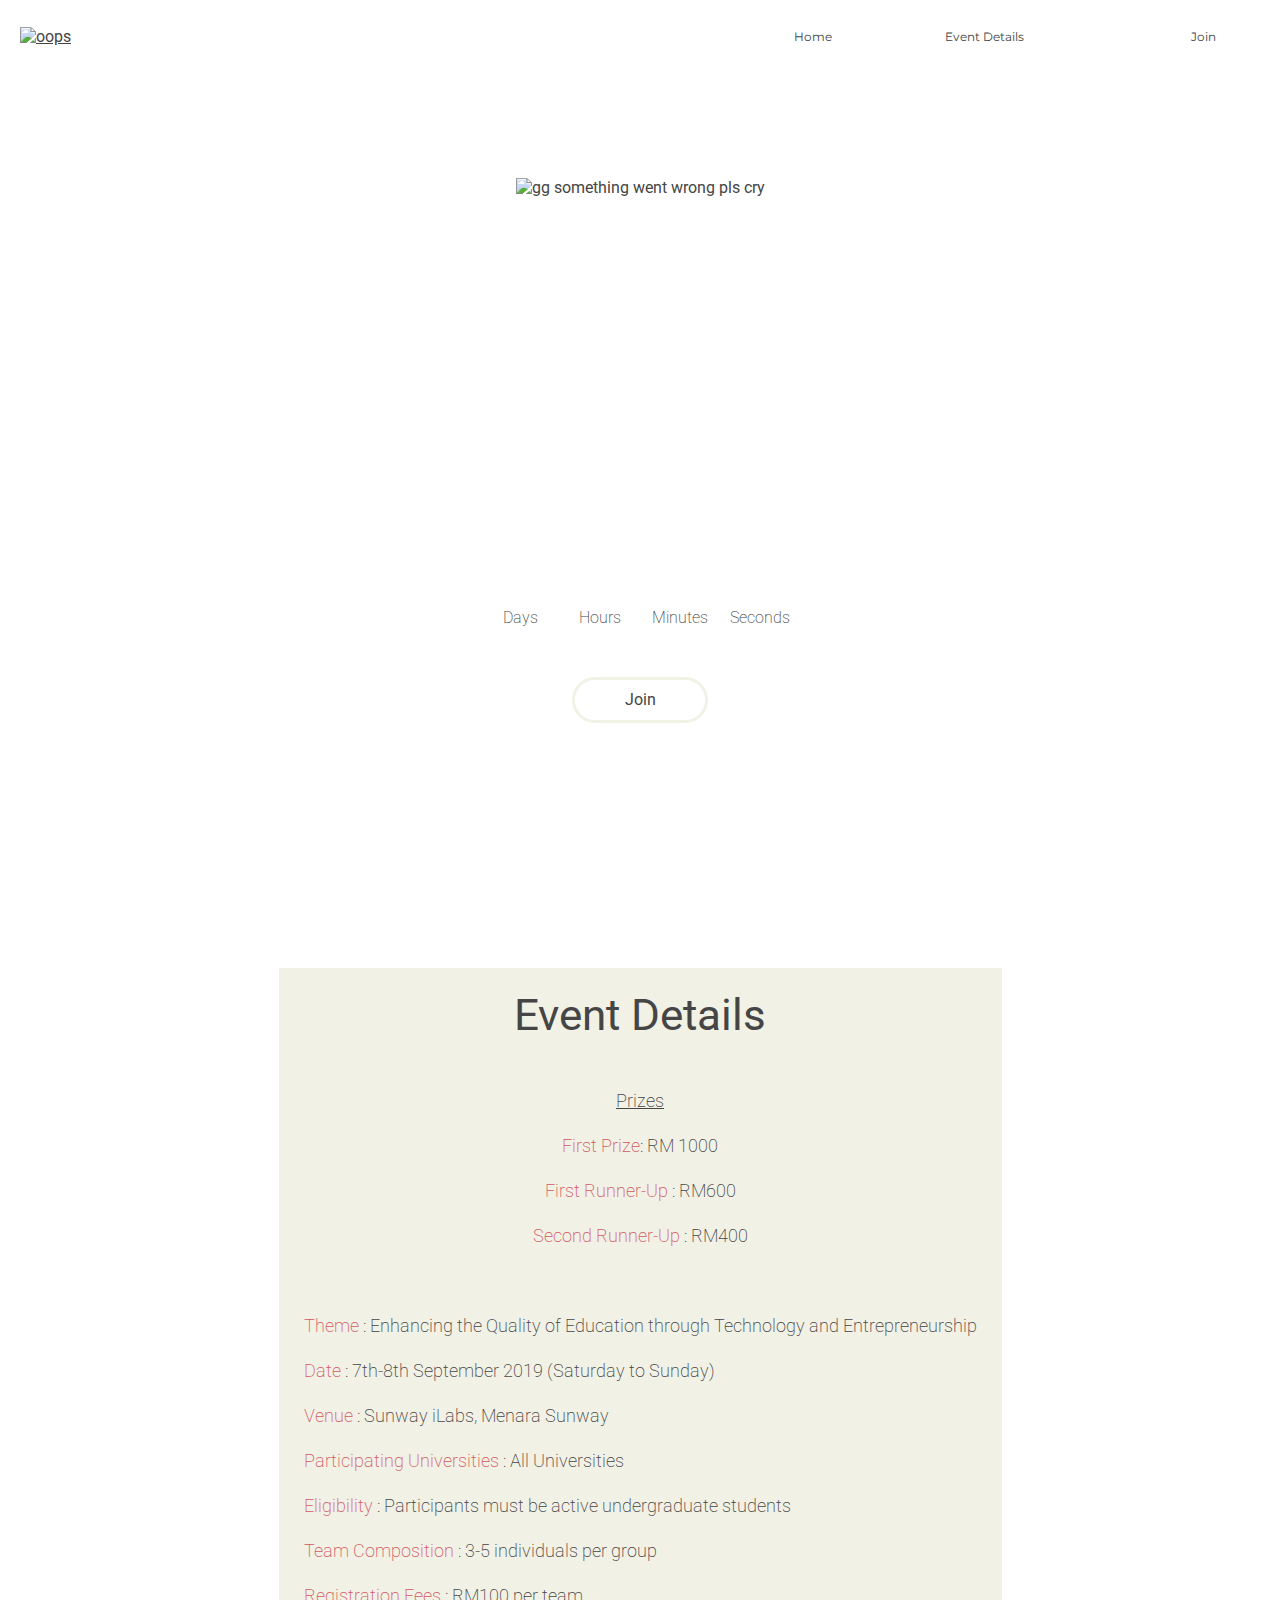
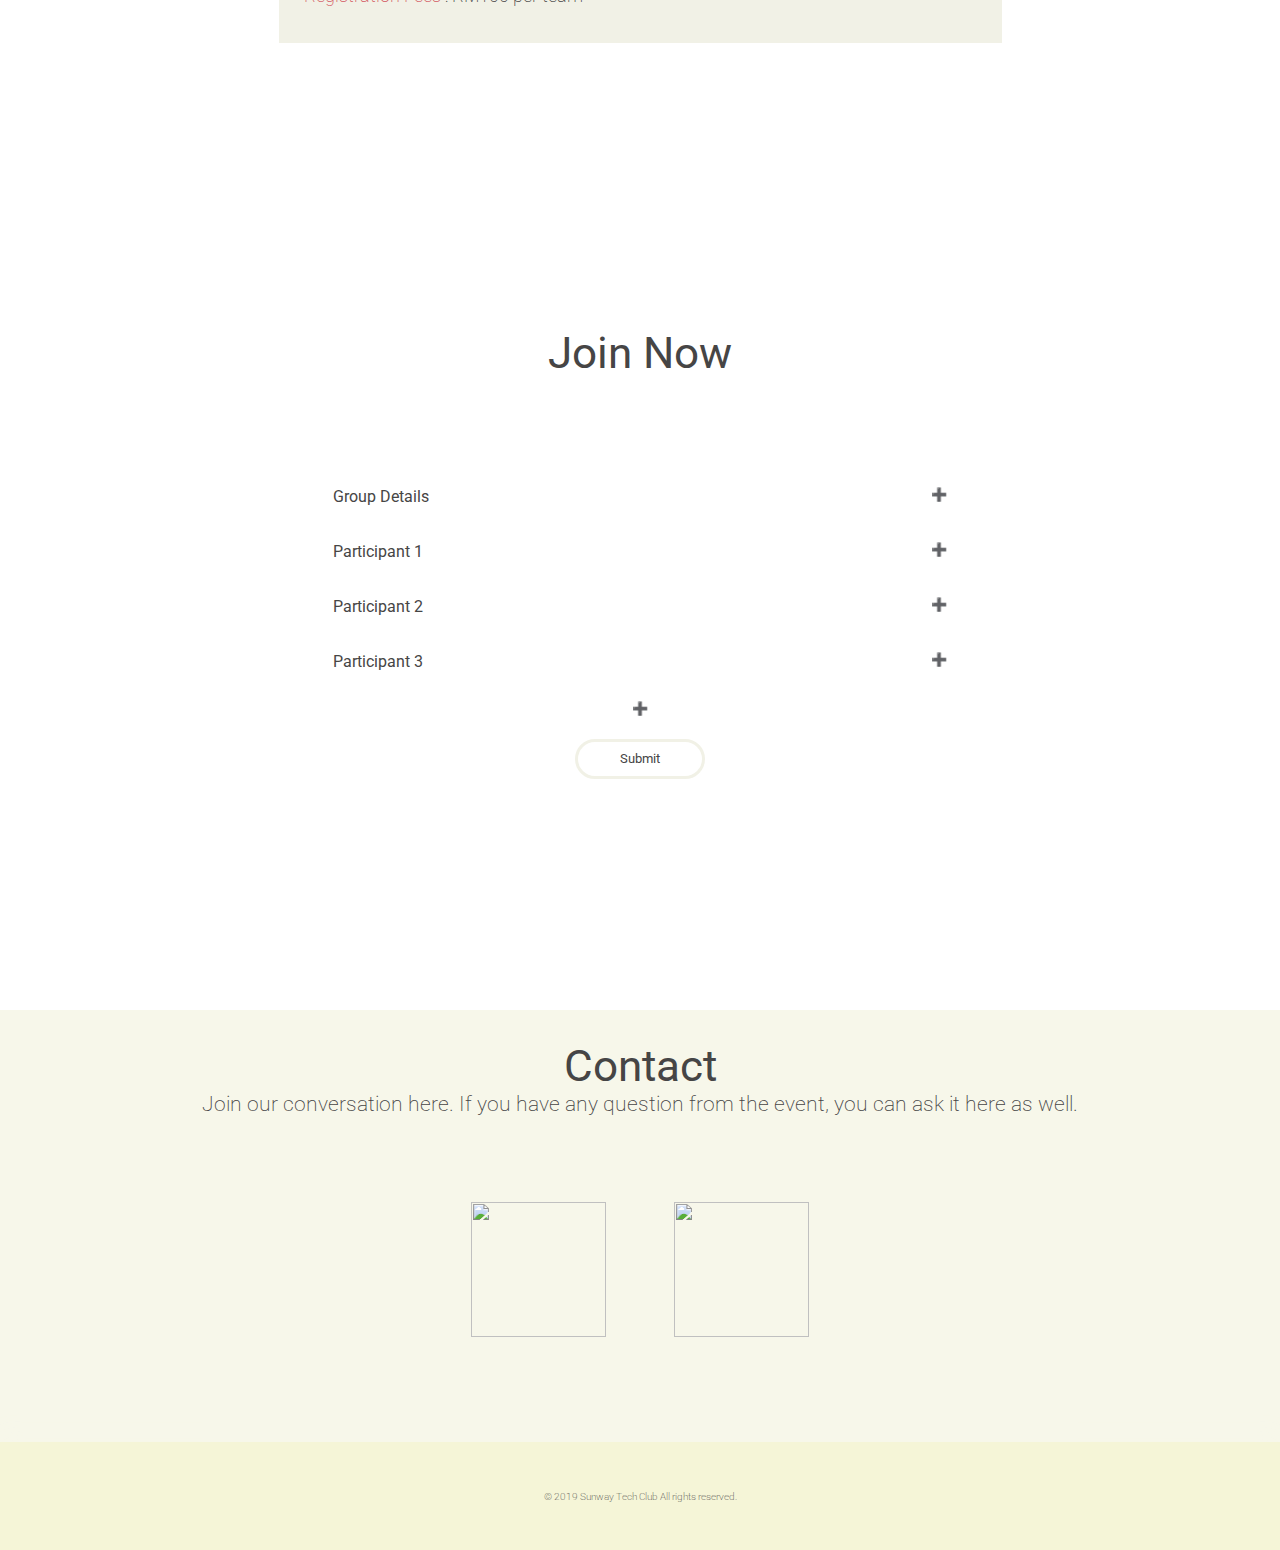
==== commit 89fcf749: "Update index.html" ====
--- a/index.html
+++ b/index.html
@@ -68,11 +68,24 @@
                 <div class="content-wrapper">
 
                     <ul>
+
                         <li>
                             <h1 style="text-align: center;margin-bottom:40px;">
                                 Event Details
                             </h1>
                         </li>
+                        <li style="text-align: center;">
+                            <u>Prizes</u>
+                        </li>
+                        <li style="text-align: center;"> <span>First Prize</span>:
+                            RM 1000</li>
+                        <li style="text-align: center;">
+                            <span>First Runner-Up</span> : RM600
+                        </li>
+                        <li style="text-align: center;">
+                            <span>Second Runner-Up</span> : RM400
+                        </li>
+                        <br>
                         <li>
                             <span>Theme</span> : Enhancing the Quality of
                             Education
@@ -92,29 +105,17 @@
                             Universities
                         </li>
                         <li>
-                            <span>Eligibility</span> : Participants must be an
-                            active full time
-                            undergraduate student in any university
-                        </li>
-                        <li>
-                            <span>Team Composition</span> : 3-5 persons in a
-                            team
+                            <span>Eligibility</span> : Participants must be
+                            active undergraduate students
+                        </li>
+                        <li>
+                            <span>Team Composition</span> : 3-5 individuals per
+                            group
                         </li>
                         <li>
                             <span>Registration Fees</span> : RM100 per team
                         </li>
-                        <br>
-                        <li style="text-align: center;">
-                            <u>Prizes</u>
-                        </li>
-                        <li style="text-align: center;"> <span>First Prize</span>:
-                            RM 1000</li>
-                        <li style="text-align: center;">
-                            <span>First Runner-Up</span> : RM600
-                        </li>
-                        <li style="text-align: center;">
-                            <span>Second Runner-Up</span> : RM400
-                        </li>
+
                     </ul>
                 </div>
             </div>
@@ -125,7 +126,7 @@
             <!-- join -->
             <div id="join">
                 <div id="form-accordian">
-                    <h1>Join</h1>
+                    <h1>Join Now</h1>
                     <!-- form here, action to payment gateway -->
                     <form action="#" id="form">
                         <!-- group form -->
@@ -136,11 +137,6 @@
                                 <label for="groupName">Group Name</label>
                                 <input type="text" name="groupName"
                                     placeholder="Group Name">
-                            </div>
-                            <div>
-                                <label for="groupParticipants">Number of
-                                    participants</label>
-                                <input type="number" name="groupParticipants">
                             </div>
                             <div>
                                 <label for="payment_method">Payment method</label>
@@ -391,4 +387,4 @@
         <script src="javascript/countdown.js"></script>
         <script src="javascript/main.js"></script>
     </body>
-</html>+</html>
--- a/css/style.css
+++ b/css/style.css
@@ -281,11 +281,8 @@
     display: grid;
     align-items: center;
     margin: auto;
-}
-
-
-
-
+    margin-bottom: 15px;
+}
 
 
 /* Style the buttons that are used to open and close the accordion panel */
@@ -435,6 +432,9 @@
     h3{
         font-size: 15px;
     }
+    .accordion{
+        width: 80%;
+    }
 }
 @media(max-width:400px){
     #countdown{
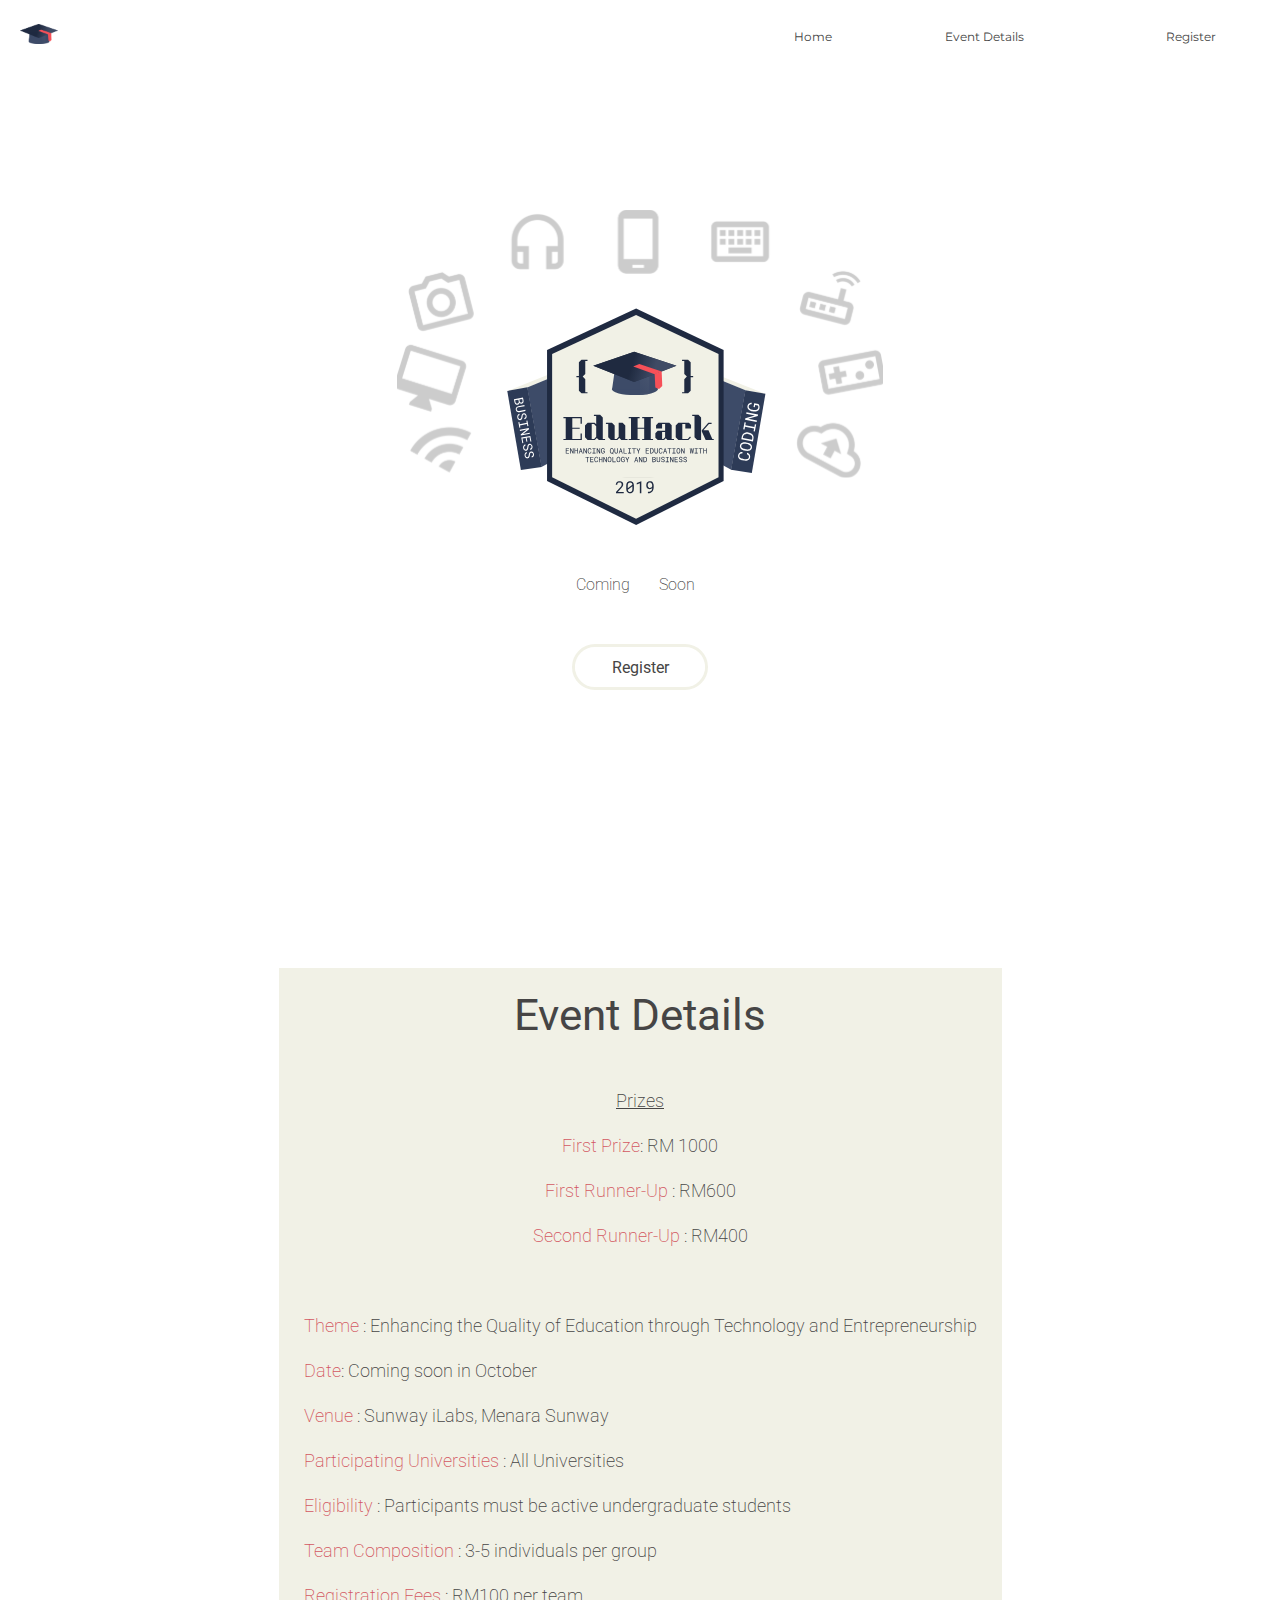
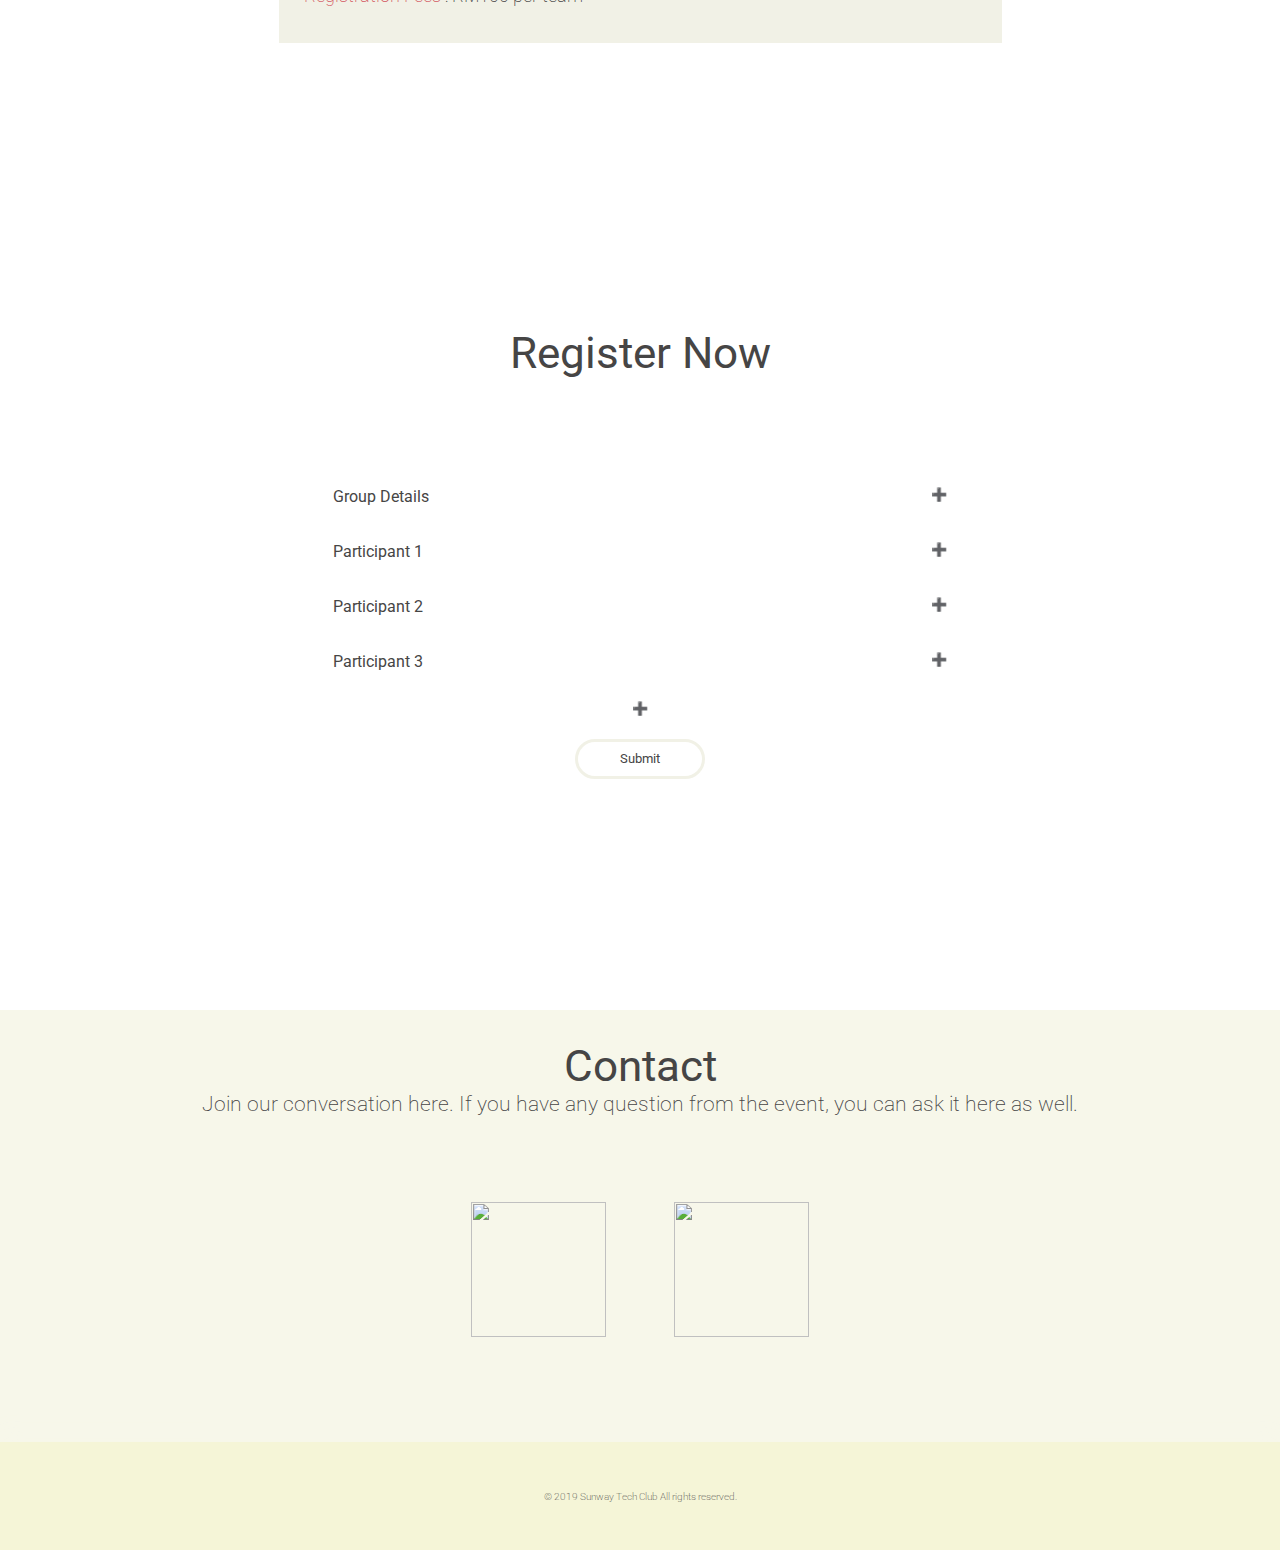
==== commit 9a5237bf: ":PPP date update" ====
--- a/index.html
+++ b/index.html
@@ -18,7 +18,7 @@
                 &times;</a>
             <a href="#header" onclick="closeNav()">Home</a>
             <a href="#content" onclick="closeNav()">Event Details</a>
-            <a href="#join" onclick="closeNav()" id="join-button">Join</a>
+            <a href="#join" onclick="closeNav()" id="join-button">Register</a>
         </div>
         <!-- mobile sidenav ends -->
         <div class="wrapper">
@@ -30,13 +30,13 @@
                 </div>
                 <div id="nav-logo">
                     <a href="#header">
-                        <img src="assets/small_logo.svg" alt="oops">
+                        <img src="assets/small-logo.png" alt="oops">
                     </a>
                 </div>
                 <div id="nav-link">
                     <a href="#header">Home</a>
                     <a href="#content">Event Details</a>
-                    <a href="#join" id="join-button">Join</a>
+                    <a href="#join" id="join-button">Register</a>
                 </div>
             </div>
             <!-- nav bar ends -->
@@ -46,7 +46,15 @@
                     wrong
                     pls cry">
                 <div id="countdown">
-
+                    <!-- delete when date is set -->
+                    <span class="static"></span>
+                    <span class="static">Coming</span>
+                    <span class="static">Soon</span>
+                    <span></span>
+                    <!--  -->
+
+
+                    <!-- uncomment when date is certain, set date in main.js as well
                     <span id="days"></span>
                     <span id="hours"></span>
                     <span id="minutes"></span>
@@ -55,10 +63,11 @@
                     <span class="static">Hours</span>
                     <span class="static">Minutes</span>
                     <span class="static">Seconds</span>
+                    -->
                 </div>
                 <div class="highlight-button">
                     <a href="#join">
-                        Join
+                        Register
                     </a>
                 </div>
             </div>
@@ -93,9 +102,12 @@
                             Technology and Entrepreneurship
                         </li>
                         <li>
+                            <span>Date</span>: Coming soon in October
+                            <!-- uncomment when date is certain 
                             <span>Date</span> : 7th-8th September 2019 (Saturday
                             to
                             Sunday)
+                            -->
                         </li>
                         <li>
                             <span>Venue</span> : Sunway iLabs, Menara Sunway
@@ -126,7 +138,7 @@
             <!-- join -->
             <div id="join">
                 <div id="form-accordian">
-                    <h1>Join Now</h1>
+                    <h1>Register Now</h1>
                     <!-- form here, action to payment gateway -->
                     <form action="#" id="form">
                         <!-- group form -->
--- a/css/style.css
+++ b/css/style.css
@@ -58,9 +58,10 @@
 }
 #nav-logo > a > img{
     margin-left: 20px;
-    height: 7vh;
+    height: 20px;
     width: auto;
     background-color: var(--base-logo);
+    text-align: center;
 }
 #nav-link{
     display: grid;
@@ -405,6 +406,7 @@
         left:0px;
         display: grid;
         justify-content: center;
+        margin-top:10px;
     }
     .content-wrapper{
         width:80%;
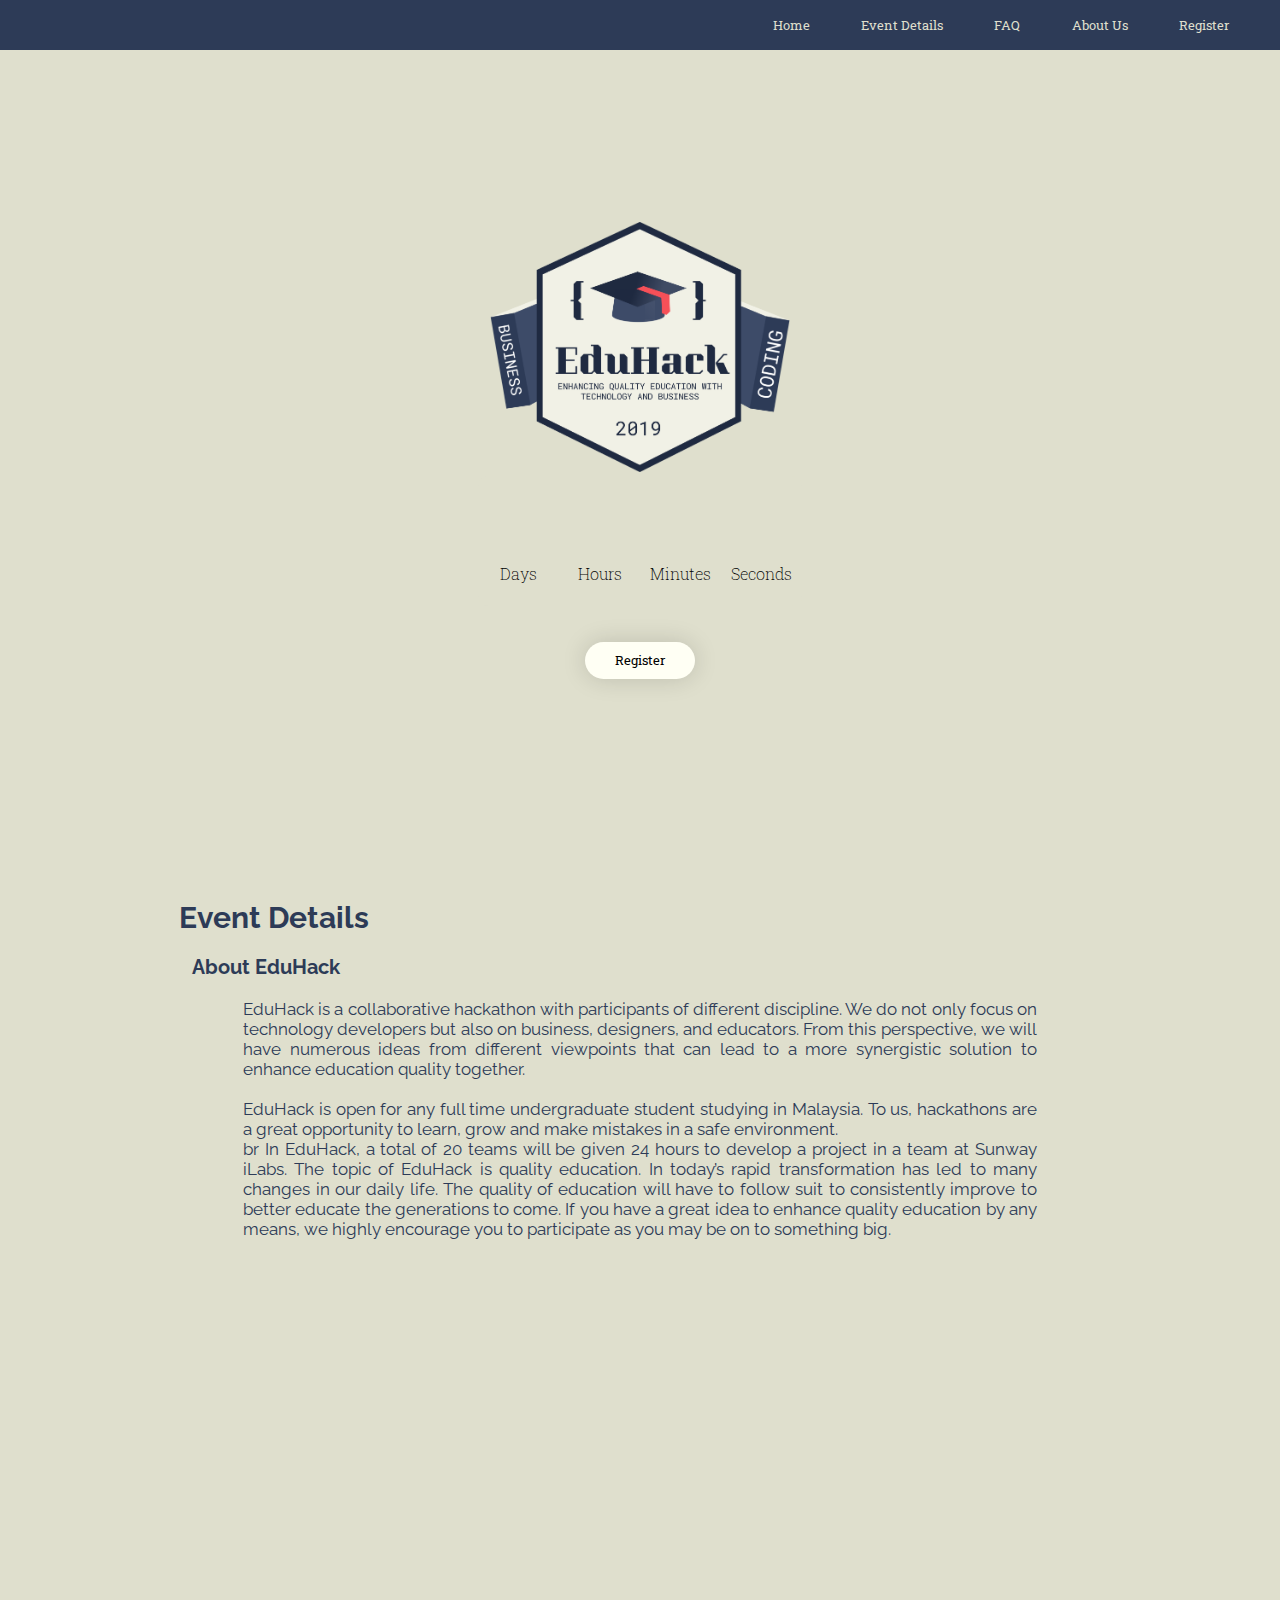
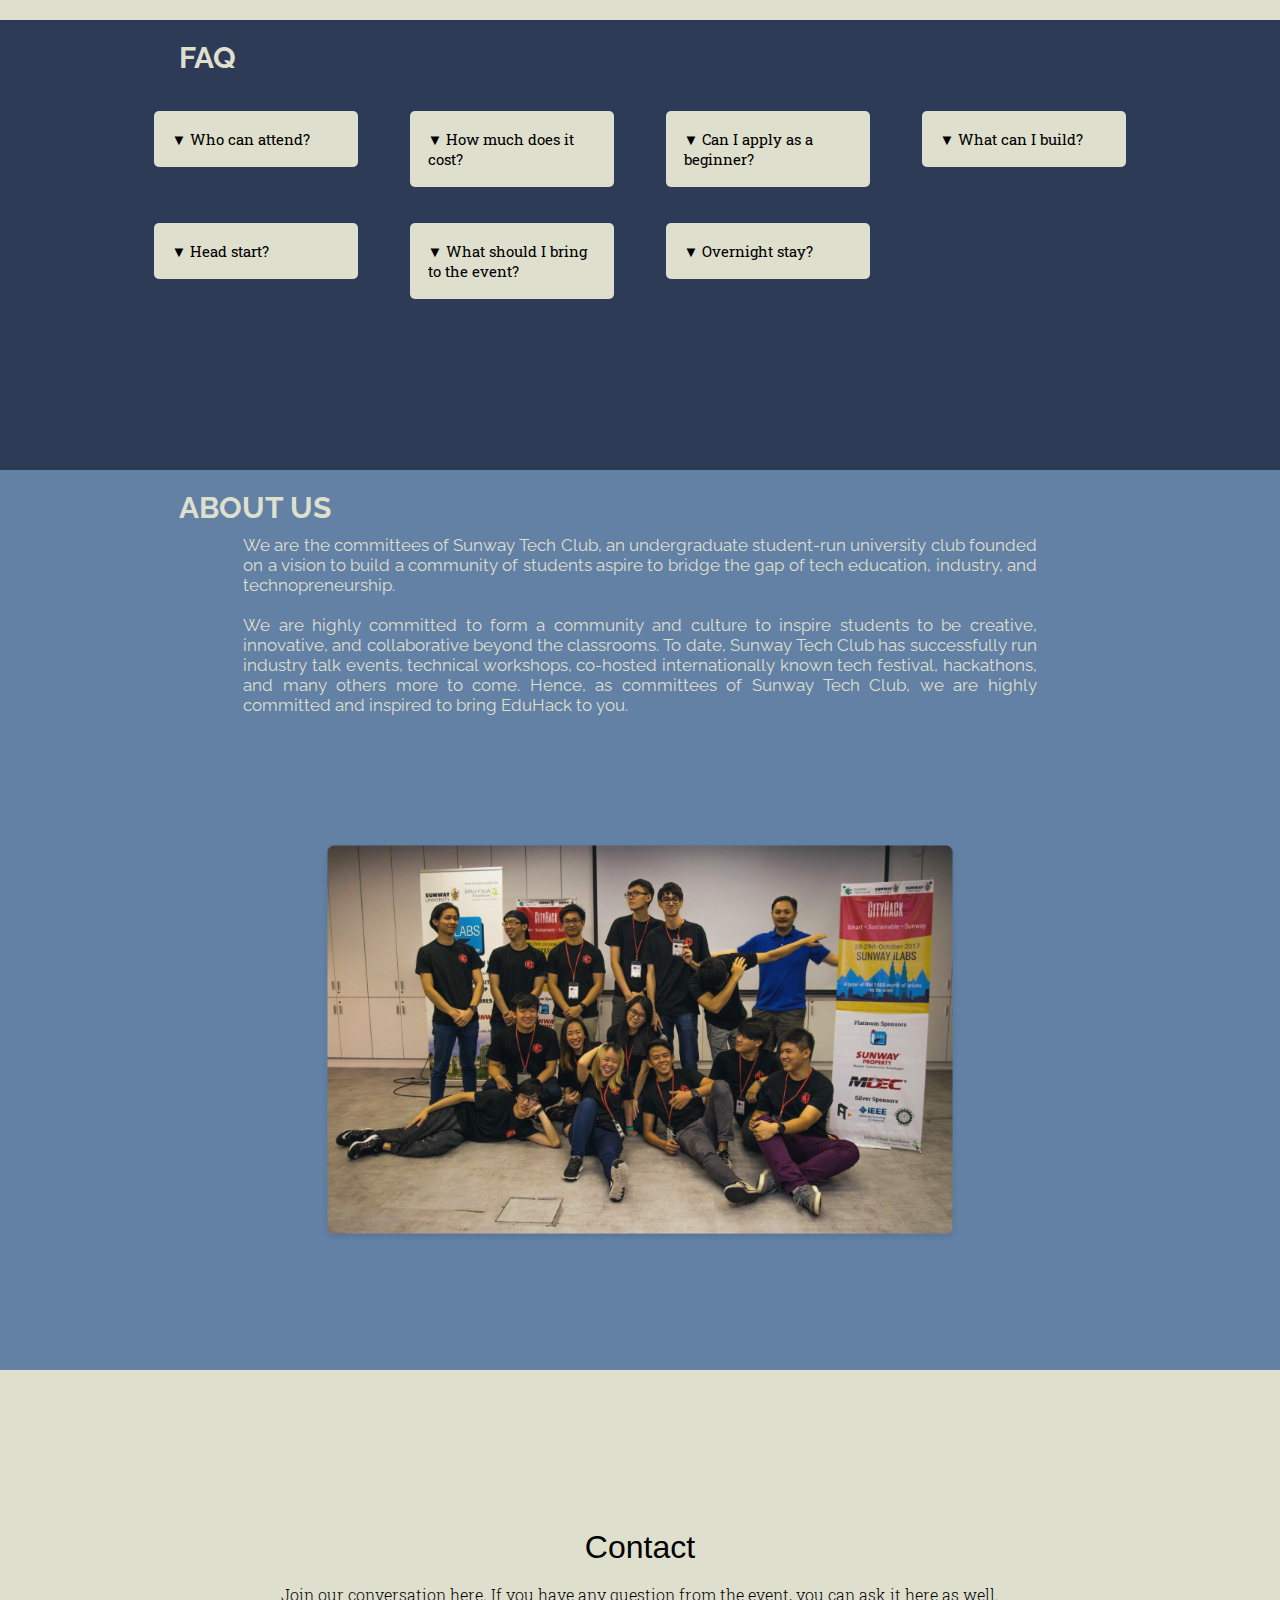
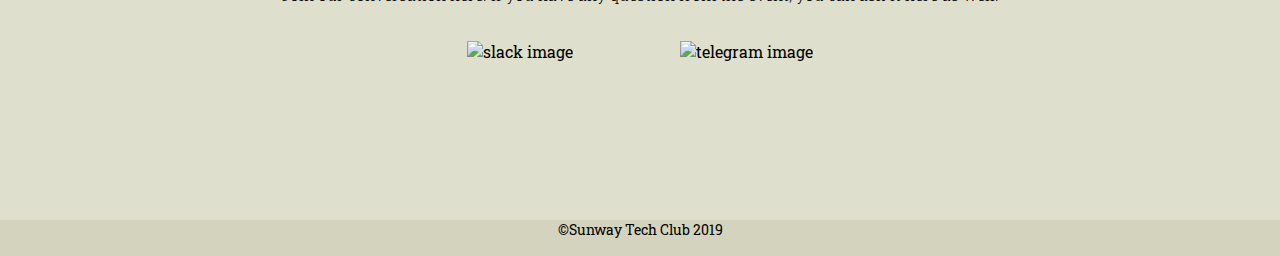
==== commit 7f96c9ca: "new design: https://www.figma.com/file/8ko8bzBNMQlkYNmn5v8UWw/EduhackWebsiteDesign?node-id=15%3A274" ====
--- a/index.html
+++ b/index.html
@@ -4,399 +4,180 @@
         <meta charset="UTF-8">
         <meta name="viewport" content="width=device-width, initial-scale=1.0">
         <meta http-equiv="X-UA-Compatible" content="ie=edge">
-        <title>Eduhack 2019 | Sunway Tech Club</title>
+        <title>EduHack 2019 | Sunway Tech Club</title>
         <link rel="stylesheet" href="css/style.css">
         <link rel="shortcut icon" href="assets/STC.png">
     </head>
     <body>
-        <!-- nav bar -->
-
-        <!-- movile sidenav -->
-        <div id="sidenav" class="side-nav">
-
-            <a href="javascript:void(0)" class="closebtn" onclick="closeNav()">
-                &times;</a>
-            <a href="#header" onclick="closeNav()">Home</a>
-            <a href="#content" onclick="closeNav()">Event Details</a>
-            <a href="#join" onclick="closeNav()" id="join-button">Register</a>
-        </div>
-        <!-- mobile sidenav ends -->
-        <div class="wrapper">
-            <div id="nav">
-                <div id="hamburger" onclick="openNav();">
-                    <div class="hamburger-strip"></div>
-                    <div class="hamburger-strip"></div>
-                    <div class="hamburger-strip"></div>
-                </div>
-                <div id="nav-logo">
-                    <a href="#header">
-                        <img src="assets/small-logo.png" alt="oops">
-                    </a>
-                </div>
-                <div id="nav-link">
-                    <a href="#header">Home</a>
-                    <a href="#content">Event Details</a>
-                    <a href="#join" id="join-button">Register</a>
-                </div>
-            </div>
-            <!-- nav bar ends -->
-            <!-- header -->
-            <div id="header">
-                <img id="logo" src="assets/logo.svg" alt="gg something went
-                    wrong
-                    pls cry">
+        <nav>
+            <ul id="nav-bar">
+                <li><a href="#header">Home</a></li>
+                <li><a href="#event-details">Event Details</a></li>
+                <li><a href="#faq">FAQ</a></li>
+                <li><a href="#about-us">About Us</a></li>
+                <li> <a href="register.html">Register</a></li>
+            </ul>
+        </nav>
+        <div id="header">
+            <div id="header-div">
+                <img src="assets/logo.png" alt="logo not found" id="logo">
                 <div id="countdown">
-                    <!-- delete when date is set -->
-                    <span class="static"></span>
-                    <span class="static">Coming</span>
-                    <span class="static">Soon</span>
-                    <span></span>
-                    <!--  -->
-
-
                     <!-- uncomment when date is certain, set date in main.js as well
+                                                            -->
                     <span id="days"></span>
                     <span id="hours"></span>
                     <span id="minutes"></span>
-                    <span><p id="seconds"></p></span>
+                    <span>
+                        <p id="seconds"></p>
+                    </span>
                     <span class="static">Days</span>
                     <span class="static">Hours</span>
                     <span class="static">Minutes</span>
                     <span class="static">Seconds</span>
-                    -->
+                    <!-- -->
                 </div>
-                <div class="highlight-button">
-                    <a href="#join">
-                        Register
-                    </a>
+                <button class="button">Register</button>
+            </div>
+        </div>
+        <div id="event-details">
+            <h1 class="tab-header">
+                Event Details
+            </h1>
+            <h4 class="tab-second-header">
+                About EduHack
+            </h4>
+            <p class="tab-content">
+                EduHack is a collaborative hackathon with participants of
+                different discipline. We do not only focus on technology
+                developers but also on business, designers, and educators. From
+                this perspective, we will have numerous ideas from
+                different viewpoints that can lead to a more synergistic
+                solution to enhance education quality together.
+                <br>
+                <br>
+                EduHack is open for any full time undergraduate student studying
+                in Malaysia. To us, hackathons are a great opportunity
+                to learn, grow and make mistakes in a safe environment.
+                <br>
+                br
+                In EduHack, a total of 20 teams will be given 24 hours to
+                develop a project in a team at Sunway iLabs. The topic of
+                EduHack is quality education. In today’s rapid transformation
+                has led to many changes in our daily life. The quality of
+                education will have to follow suit to consistently improve to
+                better educate the generations to come. If you have a
+                great idea to enhance quality education by any means, we highly
+                encourage you to participate as you may be on to
+                something big.
+            </p>
+        </div>
+        <div id="faq">
+            <h1>FAQ</h1>
+            <div id="faq-content">
+                <div>
+                    <button class="collapsible">▼ Who can attend?</button>
+                    <div class="content">
+                        <p>Full time undergraduate student in any discipline
+                            studying in Malaysia can attend</p>
+                    </div>
                 </div>
-            </div>
-            <!-- header ends -->
-            <!-- content -->
-            <div id="content">
-                <div class="content-wrapper">
-
-                    <ul>
-
-                        <li>
-                            <h1 style="text-align: center;margin-bottom:40px;">
-                                Event Details
-                            </h1>
-                        </li>
-                        <li style="text-align: center;">
-                            <u>Prizes</u>
-                        </li>
-                        <li style="text-align: center;"> <span>First Prize</span>:
-                            RM 1000</li>
-                        <li style="text-align: center;">
-                            <span>First Runner-Up</span> : RM600
-                        </li>
-                        <li style="text-align: center;">
-                            <span>Second Runner-Up</span> : RM400
-                        </li>
-                        <br>
-                        <li>
-                            <span>Theme</span> : Enhancing the Quality of
-                            Education
-                            through
-                            Technology and Entrepreneurship
-                        </li>
-                        <li>
-                            <span>Date</span>: Coming soon in October
-                            <!-- uncomment when date is certain 
-                            <span>Date</span> : 7th-8th September 2019 (Saturday
-                            to
-                            Sunday)
-                            -->
-                        </li>
-                        <li>
-                            <span>Venue</span> : Sunway iLabs, Menara Sunway
-                        </li>
-                        <li>
-                            <span>Participating Universities</span> : All
-                            Universities
-                        </li>
-                        <li>
-                            <span>Eligibility</span> : Participants must be
-                            active undergraduate students
-                        </li>
-                        <li>
-                            <span>Team Composition</span> : 3-5 individuals per
-                            group
-                        </li>
-                        <li>
-                            <span>Registration Fees</span> : RM100 per team
-                        </li>
-
-                    </ul>
+                <div>
+                    <button class="collapsible">▼ How much does it cost?</button>
+                    <div class="content">
+                        <p>It is RM 100 per team, food and snacks are provided
+                            during the hackathon</p>
+                    </div>
                 </div>
-            </div>
-            <!-- content ends -->
-
-
-
-            <!-- join -->
-            <div id="join">
-                <div id="form-accordian">
-                    <h1>Register Now</h1>
-                    <!-- form here, action to payment gateway -->
-                    <form action="#" id="form">
-                        <!-- group form -->
-                        <!-- look at here uwu -->
-                        <div class="accordion">Group Details</div>
-                        <div class="panel">
-                            <div>
-                                <label for="groupName">Group Name</label>
-                                <input type="text" name="groupName"
-                                    placeholder="Group Name">
-                            </div>
-                            <div>
-                                <label for="payment_method">Payment method</label>
-                                <select name="payment_method">
-                                    <option selected>Select</option>
-                                    <option value="onlinePay">Online payment</option>
-                                    <option value="cash">Cash</option>
-                                </select>
-                            </div>
-                        </div>
-
-                        <div class="accordion">Participant 1</div>
-                        <div class="panel">
-                            <!-- person form -->
-                            <!-- look at only this div uwu, the next few are just copypasted -->
-                            <div>
-                                <label for="par1_name">Full Name</label>
-                                <input type="text" name="par1_name">
-                            </div>
-                            <div>
-                                <label for="par1_ic">IC/Passport Number</label>
-                                <input type="text" name="par1_ic">
-                            </div>
-                            <div>
-                                <label for="par1_gender">Gender</label>
-                                <select name="par1_gender">
-                                    <option selected>Select</option>
-                                    <option value="male">Male</option>
-                                    <option value="female">Female</option>
-                                    <option value="pref_not">Prefer not to say</option>
-                                </select>
-                            </div>
-                            <div>
-                                <label for="par1_mobile">Mobile phone</label>
-                                <input type="text" name="par1_mobilephone">
-                            </div>
-                            <div>
-                                <label for="par1_email">Email</label>
-                                <input type="email" name="par1_email">
-                            </div>
-                            <div>
-                                <label for="par1_university">University</label>
-                                <input type="text" name="par1_university">
-                            </div>
-                            <div>
-                                <label for="par1_programme">Programme</label>
-                                <input type="text" name="par1_programme">
-                            </div>
-                            <div>
-                                <label for="par1_tshirt">T-shirt size</label>
-                                <select name="par1_tshirt">
-                                    <option selected>Select</option>
-                                    <option value="s">S</option>
-                                    <option value="m">M</option>
-                                    <option value="l">L</option>
-                                    <option value="xl">XL</option>
-                                </select>
-                            </div>
-                            <div>
-                                <label for="par1_vege">Vegetarian</label>
-                                <input type="checkbox" name="par1_vege"
-                                    id="vege">
-                            </div>
-                            <div>
-                                <label for="par1_emer_contact">Emergency contact
-                                    number</label>
-                                <input type="text" name="par1_emer_contact">
-                            </div>
-                            <div>
-                                <label for="par1_emer_contact_name">Emergency
-                                    contact
-                                    name</label>
-                                <input type="text"
-                                    name="par1_emer_contact_name">
-                            </div>
-
-                        </div>
-
-                        <div class="accordion">Participant 2</div>
-                        <div class="panel">
-                            <div>
-                                <label for="par2_name">Full Name</label>
-                                <input type="text" name="par2_name">
-                            </div>
-                            <div>
-                                <label for="par2_ic">IC/Passport Number</label>
-                                <input type="text" name="par2_ic">
-                            </div>
-                            <div>
-                                <label for="par2_gender">Gender</label>
-                                <select name="par2_gender">
-                                    <option selected>Select</option>
-                                    <option value="male">Male</option>
-                                    <option value="female">Female</option>
-                                    <option value="pref_not">Prefer not to say</option>
-                                </select>
-                            </div>
-                            <div>
-                                <label for="par2_mobile">Mobile phone</label>
-                                <input type="text" name="par2_mobilephone">
-                            </div>
-                            <div>
-                                <label for="par2_email">Email</label>
-                                <input type="email" name="par2_email">
-                            </div>
-                            <div>
-                                <label for="par2_university">University</label>
-                                <input type="text" name="par2_university">
-                            </div>
-                            <div>
-                                <label for="par2_programme">Programme</label>
-                                <input type="text" name="par2_programme">
-                            </div>
-                            <div>
-                                <label for="par2_tshirt">T-shirt size</label>
-                                <select name="par2_tshirt">
-                                    <option selected>Select</option>
-                                    <option value="s">S</option>
-                                    <option value="m">M</option>
-                                    <option value="l">L</option>
-                                    <option value="xl">XL</option>
-                                </select>
-                            </div>
-                            <div>
-                                <label for="par2_vege">Vegetarian</label>
-                                <input type="checkbox" name="vege" id="vege">
-                            </div>
-                            <div>
-                                <label for="par2_emer_contact">Emergency contact
-                                    number</label>
-                                <input type="text" name="par2_emer_contact">
-                            </div>
-                            <div>
-                                <label for="par2_emer_contact_name">Emergency
-                                    contact
-                                    name</label>
-                                <input type="text"
-                                    name="par2_emer_contact_name">
-                            </div>
-                        </div>
-                        <div class="accordion">Participant 3</div>
-                        <div class="panel">
-                            <div>
-                                <label for="par3_name">Full Name</label>
-                                <input type="text" name="par3_name">
-                            </div>
-                            <div>
-                                <label for="par3_ic">IC/Passport Number</label>
-                                <input type="text" name="par3_ic">
-                            </div>
-                            <div>
-                                <label for="par3_gender">Gender</label>
-                                <select name="par3_gender">
-                                    <option selected>Select</option>
-                                    <option value="male">Male</option>
-                                    <option value="female">Female</option>
-                                    <option value="pref_not">Prefer not to say</option>
-                                </select>
-                            </div>
-                            <div>
-                                <label for="par3_mobile">Mobile phone</label>
-                                <input type="text" name="par3_mobilephone">
-                            </div>
-                            <div>
-                                <label for="par3_email">Email</label>
-                                <input type="email" name="par3_email">
-                            </div>
-                            <div>
-                                <label for="par3_university">University</label>
-                                <input type="text" name="par3_university">
-                            </div>
-                            <div>
-                                <label for="par3_programme">Programme</label>
-                                <input type="text" name="par3_programme">
-                            </div>
-                            <div>
-                                <label for="par3_tshirt">T-shirt size</label>
-                                <select name="par3_tshirt">
-                                    <option selected>Select</option>
-                                    <option value="s">S</option>
-                                    <option value="m">M</option>
-                                    <option value="l">L</option>
-                                    <option value="xl">XL</option>
-                                </select>
-                            </div>
-                            <div>
-                                <label for="par3_vege">Vegetarian</label>
-                                <input type="checkbox" name="par3_vege"
-                                    id="vege">
-                            </div>
-                            <div>
-                                <label for="par3_emer_contact">Emergency contact
-                                    number</label>
-                                <input type="text" name="par3_emer_contact">
-                            </div>
-                            <div>
-                                <label for="par3_emer_contact_name">Emergency
-                                    contact
-                                    name</label>
-                                <input type="text"
-                                    name="par3_emer_contact_name">
-                            </div>
-                        </div>
-                    </form>
-                    <div id="plusParticipant"> </div>
-                    <input type="submit" value="Submit"
-                        id="submit-button">
+                <div>
+                    <button class="collapsible">▼ Can I apply as a beginner?</button>
+                    <div class="content">
+                        <p>Yes, of course! We highly encourage beginners to
+                            apply
+                            and contribute with the skills you have!</p>
+                    </div>
+                </div>
+                <div>
+                    <button class="collapsible">▼ What can I build?</button>
+                    <div class="content">
+                        <p>You can work with whatever you have as long as you
+                            can
+                            present your idea!</p>
+                    </div>
+                </div>
+                <div>
+                    <button class="collapsible">▼ Head start?</button>
+                    <div class="content">
+                        <p>Projects done out of the 24 hours will not be
+                            accepted,
+                            although you may prepare materials and ideas before
+                            that.
+                            <br>
+                            <br>
+                            We
+                            also encourage you to use a service like Github for
+                            collaboration on projects.</p>
+                    </div>
+                </div>
+                <div>
+                    <button class="collapsible">▼ What should I bring to the
+                        event?</button>
+                    <div class="content">
+                        <p>Bring your laptop, charger, and other tech gadgets
+                            you
+                            might use for your project.
+                            <br>
+                            <br>
+                            Comfortable clothes are
+                            also
+                            recommended.
+                            <br>
+                            <br>
+                            For sleeping, do bring your sleeping
+                            bag
+                            for a comfortable snooze.
+                        </p>
+                    </div>
+                </div>
+                <div>
+                    <button class="collapsible">▼ Overnight stay?</button>
+                    <div class="content">
+                        <p>Sure! You may camp for a night at Sunway iLabs, just
+                            bring your sleeping bag!</p>
+                    </div>
                 </div>
             </div>
         </div>
-        <!-- join ends -->
-
-
-
-
-        <!-- footer -->
-
+        <div id="about-us">
+            <h1>ABOUT US</h1>
+            <p>
+                We are the committees of Sunway Tech Club, an undergraduate
+                student-run university club founded on a vision to build a
+                community of students aspire to bridge the gap of tech
+                education, industry, and technopreneurship.
+                <br>
+                <br>
+                We are highly committed to form a community and culture to
+                inspire students to be creative, innovative, and
+                collaborative beyond the classrooms. To date, Sunway Tech Club
+                has successfully run industry talk events, technical
+                workshops, co-hosted internationally known tech festival,
+                hackathons, and many others more to come. Hence, as committees
+                of Sunway Tech Club, we are highly committed and inspired to
+                bring EduHack to you.
+            </p>
+            <img src="assets/comittee.png" alt="comittee image">
+        </div>
         <div id="footer">
-            <div id="footer-body">
-                <div class="footer-content-wrapper">
-                    <div class="footer-content">
-                        <h1>Contact</h1>
-                        <h3>Join our conversation here. If you have any
-                            question
-                            from the
-                            event, you can ask it here as well.</h3>
-                    </div>
-                </div>
-                <div>
-                    <a
-                        href="https://sunwaytechclub.slack.com/messages/GDQPSM737/convo/GDQPSM737-1545030725.001400/">
-                        <img src="assets/slack.png" alt=""
-                            class="footer-image">
-                    </a>
-                    <a
-                        href="https://t.me/joinchat/IDjwGkH7Xu5PAwDu9bbzgw">
-                        <img src="assets/telegram.png" alt=""
-                            class="footer-image">
-                    </a>
-                </div>
-            </div>
-            <!-- footer ends -->
-            <div id="footer-foot">
-                <p>© 2019 Sunway Tech Club
-                    All rights reserved.</p>
+            <h1>Contact</h1>
+            <h4>Join our conversation here. If you have any question from the
+                event, you can ask it here as well.</h4>
+            <div id="footer-image">
+                <img src="assets/slack.png" alt="slack image">
+                <img src="assets/telegram.png" alt="telegram image">
             </div>
         </div>
-        <script src="javascript/countdown.js"></script>
-        <script src="javascript/main.js"></script>
+        <div id="credit">&copy;Sunway Tech Club 2019</div>
+        <script src="js/countdown.js"></script>
+        <script src="js/app.js"></script>
     </body>
-</html>
+</html>--- a/css/style.css
+++ b/css/style.css
@@ -1,149 +1,97 @@
-@import url('https://fonts.googleapis.com/css?family=Montserrat:200,400&display=swap');
-@import url('https://fonts.googleapis.com/css?family=Roboto:300,400&display=swap');
+@import url('https://fonts.googleapis.com/css?family=Roboto+Slab:300,400&display=swap');
+@import url('https://fonts.googleapis.com/css?family=Raleway:300,400&display=swap');
 :root{
-    --base-color : #F1F1E6;
-    /* #F1F1E6 
-    rgb(247, 247, 234)
-    rgb(245, 245, 215)*/
-    --base-logo:white;
-    --base-logo-lighten:rgb(247, 247, 234);
-    --base-logo-darken:rgb(245, 245, 215);
-    --base-darken: #FBFBFB;
-    --primarily-color: #3d4b68;
-    --secondary-color:#d35862;
-    --content-font:rgb(70, 69, 69);
-
+    --base-color : rgb(223, 223, 205);
+    --darken-base: rgb(212, 212, 190);
+    --primary-color: #2D3B57;
+    --second-color: #6281A5;
+}
+body{
+    overflow-x: hidden;
 }
 *{
-    color: var(--content-font);
     margin: 0;
     padding: 0;
-    background: var(--base-color);
-    font-family: 'Roboto', sans-serif;
+    font-family: 'Roboto Slab', sans-serif;
+    background-color: var(--base-color);
     scroll-behavior: smooth;
 }
-h1{
-    color: var(--content-font);
-    font-family: "Roboto",sans-serif;
-    font-weight: 400;
-    font-size: 44px;
-    padding: 0;
-}
-
-h3{
-    font-size: 21px;
-    color: var(--content-font);
-    font-family: "Roboto",sans-serif;
-    font-weight: 200;
-}
-/* nav bar */
-#nav{
-    background-color: var(--base-logo);
-    height: 8vh;
-    display: grid;
-    grid-template-columns: 50% 50%;
-    justify-content: center;    
+/* scroll bar */
+::-webkit-scrollbar {
+  width: 10px;
+}
+
+::-webkit-scrollbar-track {
+    background-color: var(--darken-base);
+    
+}
+ 
+::-webkit-scrollbar-thumb {
+  background: var(--primary-color); 
+  border-radius: 10px;
+}
+
+::-webkit-scrollbar-thumb:hover {
+  background: var(--second-color); 
+}
+/* scroll bar ends */
+/* nav */
+#nav-bar{
+    position: fixed;
+    top: 0;
+    width: 100vw;
+    background-color: var(--primary-color);
+    min-height: 50px;
+    display: flex;
+    justify-content: flex-end;
     align-items: center;
-    position: fixed;
-    left: 0px;
-    width:100vw;
-    z-index: 1;
-}
-#nav-logo{
-    background-color: var(--base-logo);
-    z-index: inherit;
-}
-#nav-logo > a{
-    background-color: var(--base-logo);
-}
-#nav-logo > a > img{
-    margin-left: 20px;
-    height: 20px;
-    width: auto;
-    background-color: var(--base-logo);
+}
+
+#nav-bar li{
+    list-style: none;
+    color: var(--base-color);
+    font-size: 13px;
+    margin-right: 4vw;
+    background-color: var(--primary-color);
+}
+#nav-bar li>a{
+    text-decoration: none; 
+    color:var(--base-color);
+    background-color: var(--primary-color);
+}
+/* nav ends */
+
+/* header & countdown*/
+#header{
+    min-height: 100vh;
+    display: grid;
+    justify-content: center;
+    align-items: center;
+}
+#header-div{
     text-align: center;
 }
-#nav-link{
-    display: grid;
-    grid-template-columns: 1fr 1fr 1fr;
-    align-content: center;
-    justify-items: right;
-    margin-right: 5vw;
-    background-color: var(--base-logo);
-}
-#nav-link > a{
-    font-family: "Montserrat", sans-serif;
-    font-weight: 400;
-    font-size: 12px;
-    text-decoration: none;
-    color:var(--content-font);
-    background-color: var(--base-logo);
-}
-.hamburger-strip{
-    width:30px;
-    height: 5px;
-    background-color: var(--primarily-color);
-}
-#hamburger{
-    display: none;
-    z-index: 1;
-    width:30px;
-    cursor: pointer;
-}
-/* side nav */
-.side-nav {
-  height: 100%;
-  align-items: center;
-  width: 0; 
-  position: fixed; 
-  z-index: 4; 
-  top: 0; 
-  left: 0;
-  background-color: var(--base-logo-darken); 
-  overflow-x: hidden;
-  padding-top: 60px; 
-  transition: 0.5s; 
-}
-
-.side-nav a {
-  text-align: center;   
-  padding: 8px;
-  margin-bottom: 6vh;
-  text-decoration: none;
-  font-size: 15px;
-  color: var(--content-font);
-  display: block;
-  transition: 0.3s;
-  background-color: var(--base-logo-darken);
-}
-
-.side-nav a:hover {
-  color: var(--secondary-color);
-}
-
-.side-nav .closebtn {
-  font-size: 36px;
-}
-/* nav bar ends */
-/* header css */
-#header{
-    background-color: var(--base-logo);
-    min-height: 100vh;
-    display: grid;
-    justify-items: center;
-    align-content: center;
-    grid-row-gap: 3vh;
-}
 #logo{
-    height:35vh;
-    width: auto;
-    background-color: var(--base-logo);
+    width: 300px;
+    height: 250px;
+}
+#counter{
+    margin-bottom: 20px;
+}
+.button{
+    background-color: #FFFFF4;
+    width: 110px;
+    height: 37px;
+    border: none;
+    border-radius: 50px;
+    box-shadow: 0px 0px 25px rgba(0, 0, 0, 0.15);
 }
 #countdown{
     display: grid;
     grid-template-columns: 1fr 1fr 1fr 1fr;
     justify-items: center;
     border-radius: 10px;
+    margin-bottom: 4vh;
 }
 #countdown > span{
     display: grid;
@@ -166,300 +114,185 @@
     animation: jumpy 1s infinite 0s ease-in-out;
       
 }
-/* header css ends */
-/* content css */
-#content{
-    min-height: 90vh;
-    display: grid;
-    justify-items: center;
-    align-items: center;
-    background-color: var(--base-logo);
-}
-.content-wrapper{
-    min-height: 90vh;
-    display: grid;
-    justify-items: center;
-    align-items: center;
-    background-color: var(--base-logo);
-    font-weight: 200;
-}
-.content-wrapper > ul{
-    line-height: 5vh;
-    padding: 25px;
-}
-.content-wrapper > ul > li{
-    text-decoration: none;
-    list-style: none;
-    font-size: 18px;
-    text-align: left;
-}
-.content-wrapper > ul > li > span{
-    color: var(--secondary-color);
-}
-.highlight-button{
-    width:130px;
-    height:40px;
-    background-color: var(--base-logo);
-    border-radius: 105px;
-    border: 3px solid var(--base-color);
-    text-align: center;
-    display: grid;
-    align-items: center;
-    margin: auto;
-}
-
-.highlight-button > a{
-    text-decoration: none;
-    color:var(--content-font);
-    border-radius: 105px;
-    background-color: var(--base-logo);
-}
-
-/* content css ends */
-/* join */
-#join{
-    min-height:100vh;
-    max-height: auto;
-    background-color: var(--base-logo);
+/* header & countdown ends */
+/* event details */
+#event-details{
+    min-height: 80vh;
+}
+.tab-header{
+    margin-left: 14vw;
+    margin-bottom: 20px;
+    color: #2D3B57;
+    font-size: 30px;
+    font-family: 'Raleway', sans-serif;
+}
+.tab-second-header{
+    margin-left:  15vw;
+    margin-bottom: 20px;
+    color: #2D3B57;
+    font-size: 20px;
+    font-family: 'Raleway', sans-serif;
+}
+.tab-content{
+    font-size: 17px;
+    margin: 10px  19vw 0px  19vw;
+    text-justify: inter-word;
+    text-align: justify;
+    color: #2D3B57;
+    font-family: 'Raleway', sans-serif;
+}
+/* event details ends */
+/* faq */
+#faq{
+    min-height: 50vh;
+    background-color: var(--primary-color);
+}
+#faq >h1{
+    margin-left: 14vw;
+    margin-bottom: 4vh;
+    padding-top: 20px;
+    color:var(--base-color);
+    background-color: var(--primary-color);
+    font-size: 30px;
+    font-family: 'Raleway', sans-serif;
+}
+#faq-content{
+    width: 80%;
+    margin:auto;
+    background-color: var(--primary-color);
+    display: grid;
+    grid-row-gap: 4vh;
+    grid-template-columns: 1fr 1fr 1fr 1fr;
+}
+#faq-content p{
+    padding: 10px;
+    font-size: 13px;
+}
+#faq-content >div{
+    background-color: var(--primary-color);
+}
+.collapsible {
+  background-color: var(--base-color);
+  cursor: pointer;
+  padding: 18px;
+  width: 80%;
+  margin-left: 10%;
+  border: none;
+  border-radius: 5px;
+  text-align: left;
+  outline: none;
+  font-size: 15px;
+  transition: all 1s ease;
+}
+
+.active, .collapsible:hover {
+  background-color: #ccc;
+}
+
+.content {
+  margin-left: 10%;
+  margin-bottom: 10%;
+  width: 80%;
+  display: none;
+  overflow: hidden;
+  background-color: var(--darken-base);
+}
+/* faq ends */
+/* about us */
+#about-us{
+    min-height: 100vh;
+    width: 100vw;
+    background-color: var(--second-color);
     display: flex;
     flex-direction: column;
-    align-items: center;
-    overflow: auto;
-}
-#form-accordian > h1{
-    background-color: var(--base-logo);
+}
+#about-us >h1{
+    margin-left: 14vw;
+    padding-top: 20px;
+    color:var(--base-color);
+    background-color: var(--second-color);
+    font-size: 30px;
+    font-family: 'Raleway', sans-serif;
+}
+#about-us >p{
+    font-size: 17px;
+    margin: 10px  19vw 0px  19vw;
+    text-justify: inter-word;
+    text-align: justify;
+    color: var(--base-color);
+    background-color: var(--second-color);
+    font-family: 'Raleway', sans-serif;
+}
+#about-us >img{
+    width: 50%;
+    margin: auto;
+    background-color: var(--second-color);
+}
+/* about us ends */
+/* footer and credit */
+#footer{
+    min-height: 50vh;
+    width: 100%;
+    display: flex;
+    flex-direction: column;
+    justify-content: center;
     text-align: center;
-    margin-bottom: 10vh;
-}
-#form-accordian{
-    width: 80%;
-    height: auto;
-    margin: auto;
-    background-color: var(--base-logo);
-}
-#form{
-    background-color: var(--base-logo);
+}
+#footer >h1{
+    font-family: 'Roboto',sans-serif;
+    font-weight: 300;
+}
+#footer> h4{
+    margin-top: 2vh; 
+    font-weight: 300;
+}
+#footer-image >img{
+    width: 100px;
+    margin: 4vh 4vw 0 4vw;
+}
+/* footer */
+#credit{
+    min-height: 4vh;
+    text-align: center;
+    font-size: 14px;
+    background-color: var(--darken-base);
+}
+/* footer and credit ends */
+@media(max-width:700px){
+    #nav-bar{
+        justify-content: center;
+    }
     
-}
-#vege{
-    width: 10%;
-}
-/* form details styling */
-.panel {
-  padding: 0 18px;
-  background-color: var(--base-logo);
-  display: none;
-  max-height: 0;
-  transition: max-height 0.2s ease-out;
-  justify-items: center;
-  margin-bottom: 3vh;
-
-}
-.panel > div{
-    background-color: var(--base-logo);
-    width: 60%;
-    padding: 1vh;
+    #event-details{
+        margin-bottom: 10%;
+    }
+    #faq{
+        min-height: 100vh;
+    }
+    #faq-content{
+        grid-template-columns: 1fr;
+    }
+    #faq >h1{
+        margin-left: 4vw;
+    }
+    .content{
+        margin-bottom: 0%;
+    }
+    .tab-content{
+        margin: 10px  5vw 0px  5vw;
+        
+    }
+    .tab-header{
+        margin-left: 4vw;
+    }
+    .tab-second-header{
+        margin-left:  5vw;
+    }
     
-}
-.panel >div> label{
-    display: block;
-    background-color: var(--base-logo);
-    text-align: left;
-}
-.panel >div> input{
-    margin-top: 5px;
-    display: inline-block;
-    background-color: var(--base-logo);
-    width: 100%;
-}
-#submit-button{
-    width:130px;
-    height:40px;
-    background-color: var(--base-logo);
-    border-radius: 105px;
-    border: 3px solid var(--base-color);
-    text-align: center;
-    display: grid;
-    align-items: center;
-    margin: auto;
-    margin-bottom: 15px;
-}
-
-
-/* Style the buttons that are used to open and close the accordion panel */
-.accordion {
-  background-color: var(--base-logo);
-  color: var(--content-font);
-  cursor: pointer;
-  padding: 18px 5px;
-  width: 60%;
-  margin: auto;
-  text-align: left;
-  border: none;
-  outline: none;
-  transition: 0.4s;
-}
-
-.active, .accordion:hover {
-  background-color: var(--base-logo-darken);
-}
-
-
-.accordion:after {
-  content: '\02795'; /* Unicode character for "plus" sign (+) */
-  font-size: 13px;
-  color: var(--base-logo);
-  float: right;
-  margin-left: 5px;
-}
-#plusParticipant{
-    margin: auto;
-    margin-bottom: 10px;
-    width:130px;
-    height:40px;
-    background-color: var(--base-logo);
-    text-align: center;
-    display: grid;
-    align-items: center;
-    border: none;
-}
-#plusParticipant:after{
-  content: '\02795'; /* Unicode character for "plus" sign (+) */
-  font-size: 13px;
-  color: var(--base-logo);
-}
-
-.active:after {
-  content: "\2796"; /* Unicode character for "minus" sign (-) */
-}
-/* join ends */
-/* footer */
-#footer{
-    height:60vh;
-    box-sizing: content-box;
-}
-#footer-body{
-    height: 80%;
-    background-color: var(--base-logo-lighten);
-    display: grid;
-    justify-content: center;
-    text-align:center;
-    padding: 0;
-}
-.footer-content> h1{
-    margin-top:30px;
-    
-    background-color: var(--base-logo-lighten);
-}
-.footer-content> h3{
-    background-color: var(--base-logo-lighten);
-}
-#footer-body > div{
-    background-color: var(--base-logo-lighten);
-    
-}
-#footer-body > div > a{
-    background-color: var(--base-logo-lighten);
-    text-decoration: none;
-    margin-left: 2.5vw;
-    margin-right: 2.5vw;
-}
-.footer-content-wrapper{
-    height: 10vh;
-}
-.footer-image{
-    width:15vh;
-    height: 15vh;
-    background-color: var(--base-logo-lighten);
-}
-#footer-foot{
-    height:20%;
-    background-color: var(--base-logo-darken);
-    box-shadow: 0px 0px 25px 5px var(--base-logo-lighten); 
-    display: grid;
-    justify-items: center;
-    align-items: center;
-}
-#footer-foot > p{
-    background-color: var(--base-logo-darken);
-    font-family: "Roboto",sans-serif;
-    font-size: 10px;
-    font-weight: 200;
-    color:var(--content-font);
-}
-/* footer ends */
-@media(max-width:700px){
-    #nav-link{
-        display:none;
-    }
-    #hamburger{
-        margin-left: 20px;
-        background-color: var(--base-logo);
-        display: grid;
-        grid-row-gap: 4px;
-    }
-    #nav-logo{  
-        z-index: 0;
-        width: 100vw;
-        position: fixed;
-        top:0px;
-        left:0px;
-        display: grid;
-        justify-content: center;
-        margin-top:10px;
-    }
-    .content-wrapper{
-        width:80%;
-    }
-    .content-wrapper > ul > li{
-        font-size: 15px;
-    }
-    .footer-content-wrapper{
-        width:100%;
-        display: grid;
-        justify-items: center;
-        grid-row-gap: 10px;
-        background-color: var(--base-logo-lighten);
-    }
-    .footer-content{
-        text-align: center;
-        display: grid;
-        grid-row-gap: 10px;
-        width:80%;
-        background-color: var(--base-logo-lighten);
-    }
-    h1{
-        font-size: 28px;
-    }
-    h3{
-        font-size: 15px;
-    }
-    .accordion{
-        width: 80%;
-    }
-}
-@media(max-width:400px){
-    #countdown{
-        font-size: 14px;
-        width: 80%;
-    }
-}
-@media(max-width:300px){
-    #countdown{
-        display: none;
-    }
-    #logo{
-        width:35vh;
-        height: 30vh;
-    }
-}
-
-
-@keyframes jumpy{
-    1%{
-        transform: translateY(-20%);
-        }
-    19%{
-        transform: translateY(0);
-        }
+    #about-us >p{
+        margin: 10px  5vw 0px  5vw;
+    }
+    #about-us > h1{
+        margin-left: 4vw;
+    }
 }